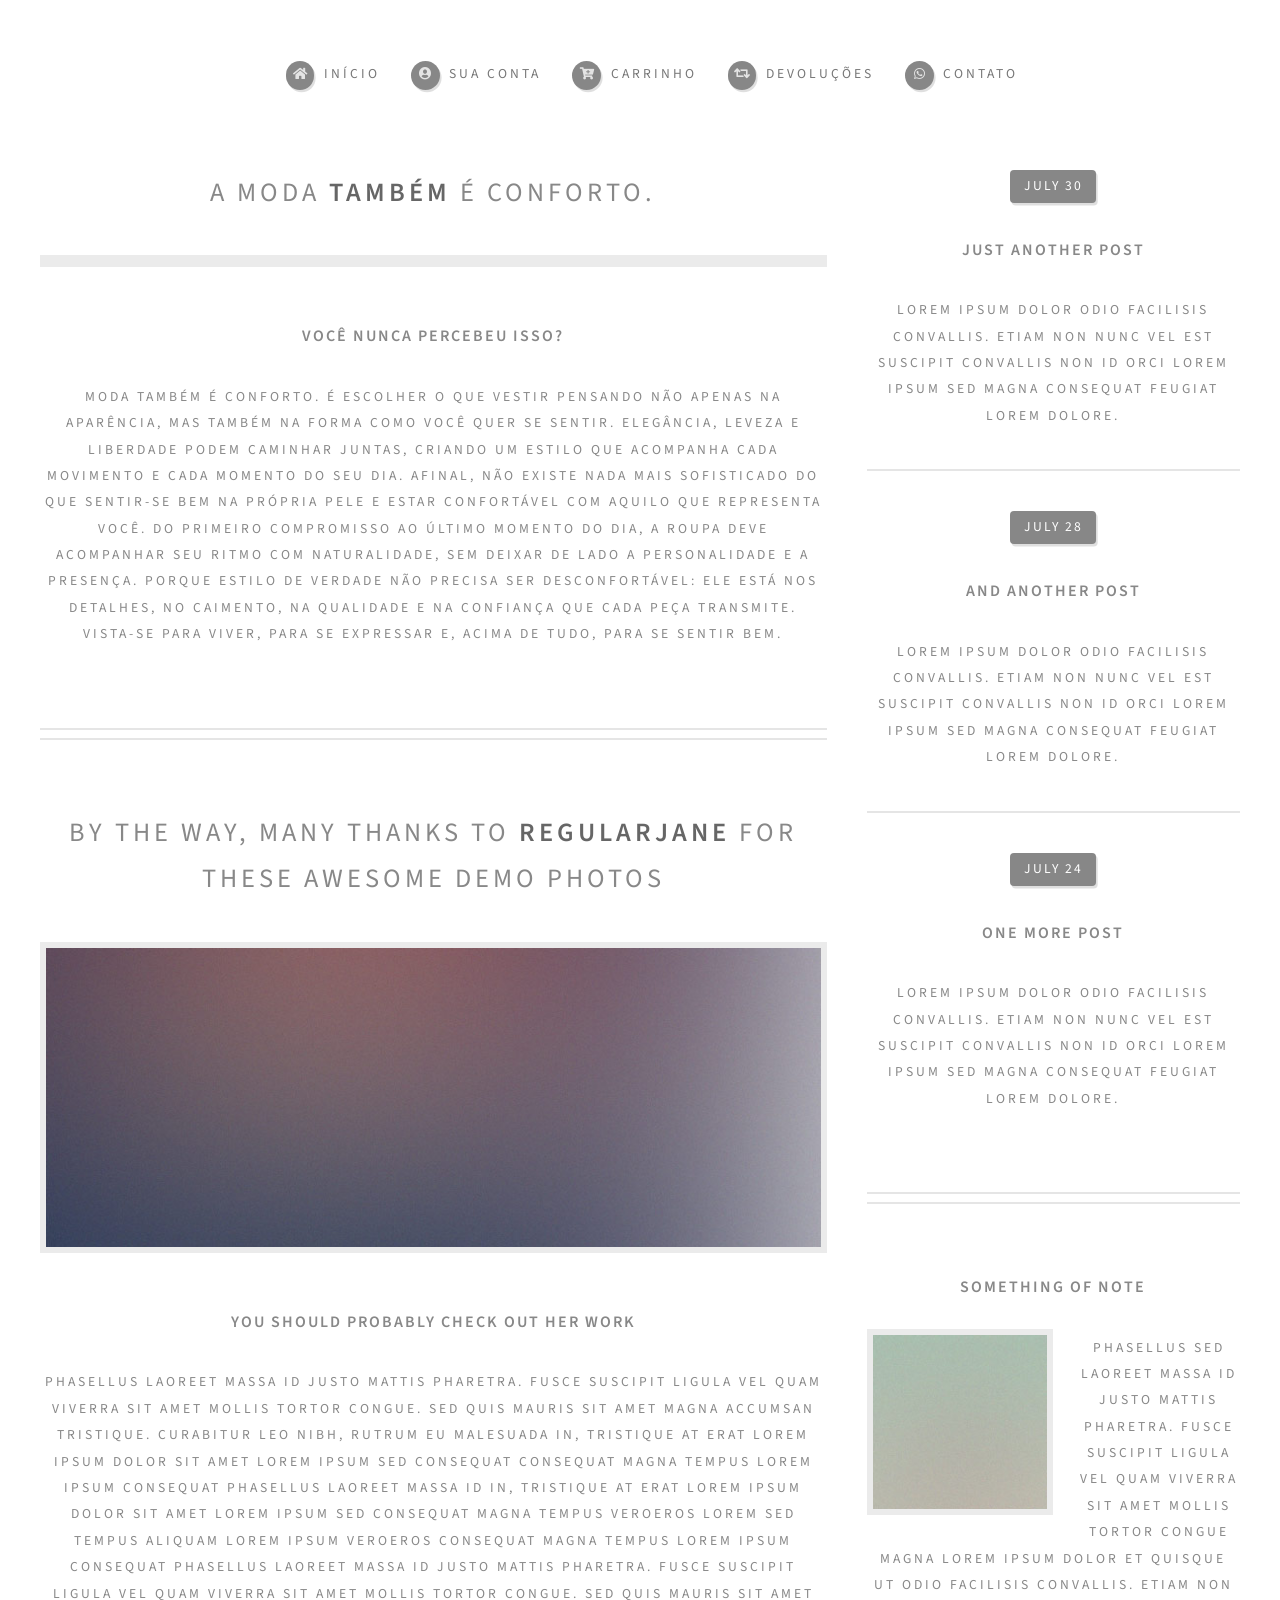
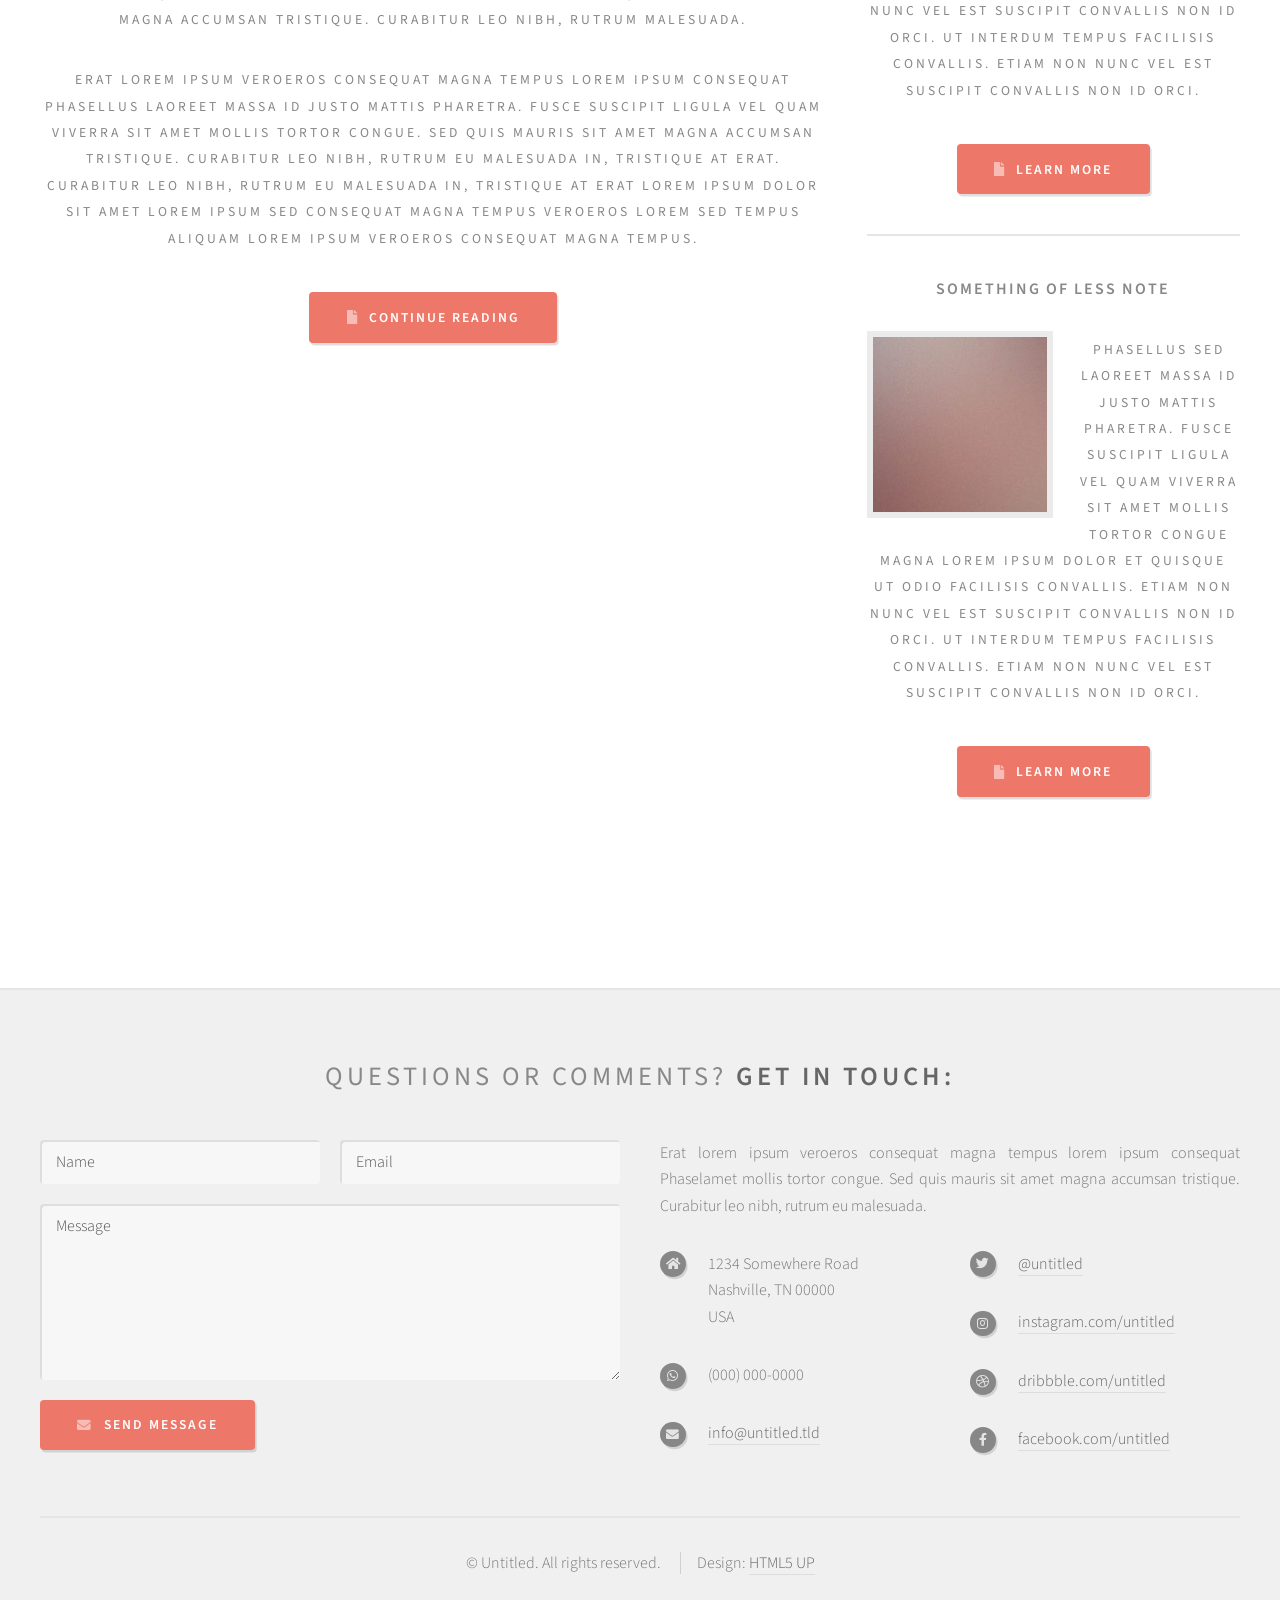
==== lorota.html @ 8891653d "subindo o código (2.0)" ====
<!DOCTYPE HTML>

<html>

<head>
	<title>CURIOSIDADES</title>
	<meta charset="utf-8" />
	<meta name="viewport" content="width=device-width, initial-scale=1, user-scalable=no" />
	<link rel="stylesheet" href="assets/css/main.css" />
</head>

<body class="homepage is-preload">
	<div id="page-wrapper">

		<!-- Header -->
		<section id="header">
		


<br>
<br>
<br>
<br>

<!-- Main -->
		<section id="main">
			<div class="container">
				<div class="row">

					<!-- Content -->
					<div id="content" class="col-8 col-12-medium">

						<!-- Post -->
						<article class="box post">
							<header>
								<h2><a href="#"> A moda <strong>também</strong> é conforto.<br />
							</header>
							<a href="#" class="image featured"><img src="https://blog.lojasrenner.com.br/wp-content/uploads/2026/03/atemporal-masculino-home-editoria.jpg" alt="" /></a>
							<h3>Você nunca percebeu isso?</h3>
							<p>Moda também é conforto. É escolher o que vestir pensando não apenas na aparência, 
								mas também na forma como você quer se sentir. Elegância, leveza e liberdade podem caminhar juntas, 
								criando um estilo que acompanha cada movimento e cada momento do seu dia. Afinal, não existe nada 
								mais sofisticado do que sentir-se bem na própria pele e estar confortável com aquilo que representa 
								você. Do primeiro compromisso ao último momento do dia, a roupa deve acompanhar seu ritmo com 
								naturalidade, sem deixar de lado a personalidade e a presença. Porque estilo de verdade não precisa ser 
								desconfortável: ele está nos detalhes, no caimento, na qualidade e na confiança que cada peça transmite.
								Vista-se para viver, para se expressar e, acima de tudo, para se sentir bem.</p>
							<ul class="actions">
							</ul>
						</article>

						<!-- Post -->
						<article class="box post">
							<header>
								<h2><a href="#">By the way, many thanks to <strong>regularjane</strong>
										for these awesome demo photos</a></h2>
							</header>
							<a href="#" class="image featured"><img src="images/pic05.jpg" alt="" /></a>
							<h3>You should probably check out her work</h3>
							<p>Phasellus laoreet massa id justo mattis pharetra. Fusce suscipit
								ligula vel quam viverra sit amet mollis tortor congue. Sed quis mauris
								sit amet magna accumsan tristique. Curabitur leo nibh, rutrum eu malesuada
								in, tristique at erat lorem ipsum dolor sit amet lorem ipsum sed consequat
								consequat magna tempus lorem ipsum consequat Phasellus laoreet massa id
								in, tristique at erat lorem ipsum dolor sit amet lorem ipsum sed consequat
								magna tempus veroeros lorem sed tempus aliquam lorem ipsum veroeros
								consequat magna tempus lorem ipsum consequat Phasellus laoreet massa id
								justo mattis pharetra. Fusce suscipit ligula vel quam viverra sit amet
								mollis tortor congue. Sed quis mauris sit amet magna accumsan tristique.
								Curabitur leo nibh, rutrum malesuada.</p>
							<p>Erat lorem ipsum veroeros consequat magna tempus lorem ipsum consequat
								Phasellus laoreet massa id justo mattis pharetra. Fusce suscipit ligula
								vel quam viverra sit amet mollis tortor congue. Sed quis mauris sit amet
								magna accumsan tristique. Curabitur leo nibh, rutrum eu malesuada in,
								tristique at erat. Curabitur leo nibh, rutrum eu malesuada in, tristique
								at erat lorem ipsum dolor sit amet lorem ipsum sed consequat magna
								tempus veroeros lorem sed tempus aliquam lorem ipsum veroeros consequat
								magna tempus.</p>
							<ul class="actions">
								<li><a href="#" class="button icon solid fa-file">Continue Reading</a></li>
							</ul>
						</article>

					</div>

					<!-- Sidebar -->
					<div id="sidebar" class="col-4 col-12-medium">

						<!-- Excerpts -->
						<section>
							<ul class="divided">
								<li>

									<!-- Excerpt -->
									<article class="box excerpt">
										<header>
											<span class="date">July 30</span>
											<h3><a href="#">Just another post</a></h3>
										</header>
										<p>Lorem ipsum dolor odio facilisis convallis. Etiam non nunc vel est
											suscipit convallis non id orci lorem ipsum sed magna consequat feugiat lorem
											dolore.</p>
									</article>

								</li>
								<li>

									<!-- Excerpt -->
									<article class="box excerpt">
										<header>
											<span class="date">July 28</span>
											<h3><a href="#">And another post</a></h3>
										</header>
										<p>Lorem ipsum dolor odio facilisis convallis. Etiam non nunc vel est
											suscipit convallis non id orci lorem ipsum sed magna consequat feugiat lorem
											dolore.</p>
									</article>

								</li>
								<li>

									<!-- Excerpt -->
									<article class="box excerpt">
										<header>
											<span class="date">July 24</span>
											<h3><a href="#">One more post</a></h3>
										</header>
										<p>Lorem ipsum dolor odio facilisis convallis. Etiam non nunc vel est
											suscipit convallis non id orci lorem ipsum sed magna consequat feugiat lorem
											dolore.</p>
									</article>

								</li>
							</ul>
						</section>

						<!-- Highlights -->
						<section>
							<ul class="divided">
								<li>

									<!-- Highlight -->
									<article class="box highlight">
										<header>
											<h3><a href="#">Something of note</a></h3>
										</header>
										<a href="#" class="image left"><img src="images/pic06.jpg" alt="" /></a>
										<p>Phasellus sed laoreet massa id justo mattis pharetra. Fusce suscipit ligula
											vel quam
											viverra sit amet mollis tortor congue magna lorem ipsum dolor et quisque ut
											odio facilisis
											convallis. Etiam non nunc vel est suscipit convallis non id orci. Ut
											interdum tempus
											facilisis convallis. Etiam non nunc vel est suscipit convallis non id orci.
										</p>
										<ul class="actions">
											<li><a href="#" class="button icon solid fa-file">Learn More</a></li>
										</ul>
									</article>

								</li>
								<li>

									<!-- Highlight -->
									<article class="box highlight">
										<header>
											<h3><a href="#">Something of less note</a></h3>
										</header>
										<a href="#" class="image left"><img src="images/pic07.jpg" alt="" /></a>
										<p>Phasellus sed laoreet massa id justo mattis pharetra. Fusce suscipit ligula
											vel quam
											viverra sit amet mollis tortor congue magna lorem ipsum dolor et quisque ut
											odio facilisis
											convallis. Etiam non nunc vel est suscipit convallis non id orci. Ut
											interdum tempus
											facilisis convallis. Etiam non nunc vel est suscipit convallis non id orci.
										</p>
										<ul class="actions">
											<li><a href="#" class="button icon solid fa-file">Learn More</a></li>
										</ul>
									</article>

								</li>
							</ul>
						</section>

					</div>

				</div>
			</div>
		</section>

<br>
<br>
<br>
				<!-- Nav -->
				<nav id="nav">
					<ul>
						<li><a href="index.html" class="icon solid fa-home"><span>Início</span></a></li>
						<li>
							<a href="#" class="icon solid fa-user-circle"><span>Sua conta</span></a>
							<ul>
								<li><a href="#">Cadastrar</a></li>
								<li>
									<a href="#">Login</a>
									<ul>
										<li><a
												href="https://accounts.google.com/v3/signin/identifier?dsh=S772847422%3A1790854614350901&flowEntry=ServiceLogin&flowName=GlifWebSignIn&hl=pt-BR#">Com
												o google</a></li>
										<li><a href="https://www.facebook.com/?locale=pt_BR#">Com o facebook</a></li>
										<li><a href="https://www.icloud.com/pt-br#">Com o ICloud</a></li>
									</ul>
								</li>
							</ul>
						</li>
						<li><a class="icon solid fa-cart-plus"><span>Carrinho</span></a></li>
						<li><a class="icon solid fa-retweet"><span>Devoluções</span></a></li>
						<li><a class="icon brands fa-whatsapp"><span>Contato</span></a></li>
					</ul>
				</nav>

			</div>



		</section>	



<!-- Footer -->
		<section id="footer">
			<div class="container">
				<header>
					<h2>Questions or comments? <strong>Get in touch:</strong></h2>
				</header>
				<div class="row">
					<div class="col-6 col-12-medium">
						<section>
							<form method="post" action="#">
								<div class="row gtr-50">
									<div class="col-6 col-12-small">
										<input name="name" placeholder="Name" type="text" />
									</div>
									<div class="col-6 col-12-small">
										<input name="email" placeholder="Email" type="text" />
									</div>
									<div class="col-12">
										<textarea name="message" placeholder="Message"></textarea>
									</div>
									<div class="col-12">
										<a href="#" class="form-button-submit button icon solid fa-envelope">Send
											Message</a>
									</div>
								</div>
							</form>
						</section>
					</div>
					<div class="col-6 col-12-medium">
						<section>
							<p>Erat lorem ipsum veroeros consequat magna tempus lorem ipsum consequat Phaselamet
								mollis tortor congue. Sed quis mauris sit amet magna accumsan tristique. Curabitur
								leo nibh, rutrum eu malesuada.</p>
							<div class="row">
								<div class="col-6 col-12-small">
									<ul class="icons">
										<li class="icon solid fa-home">
											1234 Somewhere Road<br />
											Nashville, TN 00000<br />
											USA
										</li>
										<li class="icon brands fa-whatsapp">
											(000) 000-0000
										</li>
										<li class="icon solid fa-envelope">
											<a href="#">info@untitled.tld</a>
										</li>
									</ul>
								</div>
								<div class="col-6 col-12-small">
									<ul class="icons">
										<li class="icon brands fa-twitter">
											<a href="#">@untitled</a>
										</li>
										<li class="icon brands fa-instagram">
											<a href="#">instagram.com/untitled</a>
										</li>
										<li class="icon brands fa-dribbble">
											<a href="#">dribbble.com/untitled</a>
										</li>
										<li class="icon brands fa-facebook-f">
											<a href="#">facebook.com/untitled</a>
										</li>
									</ul>
								</div>
							</div>
						</section>
					</div>
				</div>
			</div>
			<div id="copyright" class="container">
				<ul class="links">
					<li>&copy; Untitled. All rights reserved.</li>
					<li>Design: <a href="http://html5up.net">HTML5 UP</a></li>
				</ul>
			</div>
		</section>

	</div>

	<!-- Scripts -->
	<script src="assets/js/jquery.min.js"></script>
	<script src="assets/js/jquery.dropotron.min.js"></script>
	<script src="assets/js/browser.min.js"></script>
	<script src="assets/js/breakpoints.min.js"></script>
	<script src="assets/js/util.js"></script>
	<script src="assets/js/main.js"></script>

</body>

</html>
---- assets/css/main.css ----
@import url("fontawesome-all.min.css");
@import url("https://fonts.googleapis.com/css?family=Source+Sans+Pro:300,400,600|Arvo:700");

/*
	Strongly Typed by HTML5 UP
	html5up.net | @ajlkn
	Free for personal and commercial use under the CCA 3.0 license (html5up.net/license)
*/

html, body, div, span, applet, object,
iframe, h1, h2, h3, h4, h5, h6, p, blockquote,
pre, a, abbr, acronym, address, big, cite,
code, del, dfn, em, img, ins, kbd, q, s, samp,
small, strike, strong, sub, sup, tt, var, b,
u, i, center, dl, dt, dd, ol, ul, li, fieldset,
form, label, legend, table, caption, tbody,
tfoot, thead, tr, th, td, article, aside,
canvas, details, embed, figure, figcaption,
footer, header, hgroup, menu, nav, output, ruby,
section, summary, time, mark, audio, video {
	margin: 0;
	padding: 0;
	border: 0;
	font-size: 100%;
	font: inherit;
	vertical-align: baseline;}

article, aside, details, figcaption, figure,
footer, header, hgroup, menu, nav, section {
	display: block;}

body {
	line-height: 1;
}

ol, ul {
	list-style: none;
}

blockquote, q {
	quotes: none;
}

	blockquote:before, blockquote:after, q:before, q:after {
		content: '';
		content: none;
	}

table {
	border-collapse: collapse;
	border-spacing: 0;
}

body {
	-webkit-text-size-adjust: none;
}

mark {
	background-color: transparent;
	color: inherit;
}

input::-moz-focus-inner {
	border: 0;
	padding: 0;
}

input, select, textarea {
	-moz-appearance: none;
	-webkit-appearance: none;
	-ms-appearance: none;
	appearance: none;
}

/* Basic */

	html {
		box-sizing: border-box;
	}

	*, *:before, *:after {
		box-sizing: inherit;
	}

	body {
		background: #f0f0f0;
	}

		body.is-preload *, body.is-preload *:before, body.is-preload *:after {
			-moz-animation: none !important;
			-webkit-animation: none !important;
			-ms-animation: none !important;
			animation: none !important;
			-moz-transition: none !important;
			-webkit-transition: none !important;
			-ms-transition: none !important;
			transition: none !important;
		}

	body, input, textarea, select {
		font-family: 'Source Sans Pro';
		font-weight: 300;
		color: #777;
		line-height: 1.65em;
		font-size: 15pt;
	}

	h1, h2, h3, h4, h5, h6 {
		font-weight: 600;
		text-transform: uppercase;
		color: #888;
	}

	h1 a, h2 a, h3 a, h4 a, h5 a, h6 a {
		color: inherit;
		text-decoration: none;
		border: 0;
	}

	h2 {
		font-size: 1.65em;
		font-weight: 400;
		letter-spacing: 4px;
		margin: 0 0 1.5em 0;
		line-height: 1.75em;
	}

	h3 {
		font-size: 1em;
		letter-spacing: 2px;
		margin: 0 0 1.25em 0;
	}

	a {
		-moz-transition: color 0.25s ease-in-out, border-bottom-color 0.25s ease-in-out;
		-webkit-transition: color 0.25s ease-in-out, border-bottom-color 0.25s ease-in-out;
		-ms-transition: color 0.25s ease-in-out, border-bottom-color 0.25s ease-in-out;
		transition: color 0.25s ease-in-out, border-bottom-color 0.25s ease-in-out;
		color: #666;
		text-decoration: none;
		border-bottom: solid 1px #ddd;
	}

		a strong {
			-moz-transition: color 0.25s ease-in-out, border-bottom-color 0.25s ease-in-out;
			-webkit-transition: color 0.25s ease-in-out, border-bottom-color 0.25s ease-in-out;
			-ms-transition: color 0.25s ease-in-out, border-bottom-color 0.25s ease-in-out;
			transition: color 0.25s ease-in-out, border-bottom-color 0.25s ease-in-out;
		}

		a:hover {
			color: #ed786a;
			border-bottom-color: rgba(255, 255, 255, 0);
		}

			a:hover strong {
				color: #ed786a;
			}

	strong, b {
		font-weight: 600;
		color: #666;
	}

	em, i {
		font-style: italic;
	}

	sub {
		position: relative;
		top: 0.5em;
		font-size: 0.8em;
	}

	sup {
		position: relative;
		top: -0.5em;
		font-size: 0.8em;
	}

	hr {
		border: 0;
		border-top: solid 1px #ddd;
	}

	blockquote {
		border-left: solid 0.5em #ddd;
		padding: 1em 0 1em 2em;
		font-style: italic;
	}

	p {
		text-align: justify;
		margin-bottom: 2em;
	}

	ul, ol, dl, table, blockquote {
		margin-bottom: 2em;
	}

	br.clear {
		clear: both;
	}

/* Container */

	.container {
		margin: 0 auto;
		max-width: 100%;
		width: 70em;
	}

		@media screen and (max-width: 1680px) {

			.container {
				width: 68em;
			}

		}

		@media screen and (max-width: 1280px) {

			.container {
				width: calc(100% - 80px);
			}

		}

		@media screen and (max-width: 980px) {

			.container {
				width: calc(100% - 100px);
			}

		}

		@media screen and (max-width: 736px) {

			.container {
				width: calc(100% - 40px);
			}

		}

/* Row */

	.row {
		display: flex;
		flex-wrap: wrap;
		box-sizing: border-box;
		align-items: stretch;
	}

		.row > * {
			box-sizing: border-box;
		}

		.row.gtr-uniform > * > :last-child {
			margin-bottom: 0;
		}

		.row.aln-left {
			justify-content: flex-start;
		}

		.row.aln-center {
			justify-content: center;
		}

		.row.aln-right {
			justify-content: flex-end;
		}

		.row.aln-top {
			align-items: flex-start;
		}

		.row.aln-middle {
			align-items: center;
		}

		.row.aln-bottom {
			align-items: flex-end;
		}

		.row > .imp {
			order: -1;
		}

		.row > .col-1 {
			width: 8.33333%;
		}

		.row > .off-1 {
			margin-left: 8.33333%;
		}

		.row > .col-2 {
			width: 16.66667%;
		}

		.row > .off-2 {
			margin-left: 16.66667%;
		}

		.row > .col-3 {
			width: 25%;
		}

		.row > .off-3 {
			margin-left: 25%;
		}

		.row > .col-4 {
			width: 33.33333%;
		}

		.row > .off-4 {
			margin-left: 33.33333%;
		}

		.row > .col-5 {
			width: 41.66667%;
		}

		.row > .off-5 {
			margin-left: 41.66667%;
		}

		.row > .col-6 {
			width: 50%;
		}

		.row > .off-6 {
			margin-left: 50%;
		}

		.row > .col-7 {
			width: 58.33333%;
		}

		.row > .off-7 {
			margin-left: 58.33333%;
		}

		.row > .col-8 {
			width: 66.66667%;
		}

		.row > .off-8 {
			margin-left: 66.66667%;
		}

		.row > .col-9 {
			width: 75%;
		}

		.row > .off-9 {
			margin-left: 75%;
		}

		.row > .col-10 {
			width: 83.33333%;
		}

		.row > .off-10 {
			margin-left: 83.33333%;
		}

		.row > .col-11 {
			width: 91.66667%;
		}

		.row > .off-11 {
			margin-left: 91.66667%;
		}

		.row > .col-12 {
			width: 100%;
		}

		.row > .off-12 {
			margin-left: 100%;
		}

		.row.gtr-0 {
			margin-top: 0px;
			margin-left: 0px;
		}

			.row.gtr-0 > * {
				padding: 0px 0 0 0px;
			}

			.row.gtr-0.gtr-uniform {
				margin-top: 0px;
			}

				.row.gtr-0.gtr-uniform > * {
					padding-top: 0px;
				}

		.row.gtr-25 {
			margin-top: -12.5px;
			margin-left: -12.5px;
		}

			.row.gtr-25 > * {
				padding: 12.5px 0 0 12.5px;
			}

			.row.gtr-25.gtr-uniform {
				margin-top: -12.5px;
			}

				.row.gtr-25.gtr-uniform > * {
					padding-top: 12.5px;
				}

		.row.gtr-50 {
			margin-top: -25px;
			margin-left: -25px;
		}

			.row.gtr-50 > * {
				padding: 25px 0 0 25px;
			}

			.row.gtr-50.gtr-uniform {
				margin-top: -25px;
			}

				.row.gtr-50.gtr-uniform > * {
					padding-top: 25px;
				}

		.row {
			margin-top: -50px;
			margin-left: -50px;
		}

			.row > * {
				padding: 50px 0 0 50px;
			}

			.row.gtr-uniform {
				margin-top: -50px;
			}

				.row.gtr-uniform > * {
					padding-top: 50px;
				}

		.row.gtr-150 {
			margin-top: -75px;
			margin-left: -75px;
		}

			.row.gtr-150 > * {
				padding: 75px 0 0 75px;
			}

			.row.gtr-150.gtr-uniform {
				margin-top: -75px;
			}

				.row.gtr-150.gtr-uniform > * {
					padding-top: 75px;
				}

		.row.gtr-200 {
			margin-top: -100px;
			margin-left: -100px;
		}

			.row.gtr-200 > * {
				padding: 100px 0 0 100px;
			}

			.row.gtr-200.gtr-uniform {
				margin-top: -100px;
			}

				.row.gtr-200.gtr-uniform > * {
					padding-top: 100px;
				}

		@media screen and (max-width: 1680px) {

			.row {
				display: flex;
				flex-wrap: wrap;
				box-sizing: border-box;
				align-items: stretch;
			}

				.row > * {
					box-sizing: border-box;
				}

				.row.gtr-uniform > * > :last-child {
					margin-bottom: 0;
				}

				.row.aln-left {
					justify-content: flex-start;
				}

				.row.aln-center {
					justify-content: center;
				}

				.row.aln-right {
					justify-content: flex-end;
				}

				.row.aln-top {
					align-items: flex-start;
				}

				.row.aln-middle {
					align-items: center;
				}

				.row.aln-bottom {
					align-items: flex-end;
				}

				.row > .imp-xlarge {
					order: -1;
				}

				.row > .col-1-xlarge {
					width: 8.33333%;
				}

				.row > .off-1-xlarge {
					margin-left: 8.33333%;
				}

				.row > .col-2-xlarge {
					width: 16.66667%;
				}

				.row > .off-2-xlarge {
					margin-left: 16.66667%;
				}

				.row > .col-3-xlarge {
					width: 25%;
				}

				.row > .off-3-xlarge {
					margin-left: 25%;
				}

				.row > .col-4-xlarge {
					width: 33.33333%;
				}

				.row > .off-4-xlarge {
					margin-left: 33.33333%;
				}

				.row > .col-5-xlarge {
					width: 41.66667%;
				}

				.row > .off-5-xlarge {
					margin-left: 41.66667%;
				}

				.row > .col-6-xlarge {
					width: 50%;
				}

				.row > .off-6-xlarge {
					margin-left: 50%;
				}

				.row > .col-7-xlarge {
					width: 58.33333%;
				}

				.row > .off-7-xlarge {
					margin-left: 58.33333%;
				}

				.row > .col-8-xlarge {
					width: 66.66667%;
				}

				.row > .off-8-xlarge {
					margin-left: 66.66667%;
				}

				.row > .col-9-xlarge {
					width: 75%;
				}

				.row > .off-9-xlarge {
					margin-left: 75%;
				}

				.row > .col-10-xlarge {
					width: 83.33333%;
				}

				.row > .off-10-xlarge {
					margin-left: 83.33333%;
				}

				.row > .col-11-xlarge {
					width: 91.66667%;
				}

				.row > .off-11-xlarge {
					margin-left: 91.66667%;
				}

				.row > .col-12-xlarge {
					width: 100%;
				}

				.row > .off-12-xlarge {
					margin-left: 100%;
				}

				.row.gtr-0 {
					margin-top: 0px;
					margin-left: 0px;
				}

					.row.gtr-0 > * {
						padding: 0px 0 0 0px;
					}

					.row.gtr-0.gtr-uniform {
						margin-top: 0px;
					}

						.row.gtr-0.gtr-uniform > * {
							padding-top: 0px;
						}

				.row.gtr-25 {
					margin-top: -12.5px;
					margin-left: -12.5px;
				}

					.row.gtr-25 > * {
						padding: 12.5px 0 0 12.5px;
					}

					.row.gtr-25.gtr-uniform {
						margin-top: -12.5px;
					}

						.row.gtr-25.gtr-uniform > * {
							padding-top: 12.5px;
						}

				.row.gtr-50 {
					margin-top: -25px;
					margin-left: -25px;
				}

					.row.gtr-50 > * {
						padding: 25px 0 0 25px;
					}

					.row.gtr-50.gtr-uniform {
						margin-top: -25px;
					}

						.row.gtr-50.gtr-uniform > * {
							padding-top: 25px;
						}

				.row {
					margin-top: -50px;
					margin-left: -50px;
				}

					.row > * {
						padding: 50px 0 0 50px;
					}

					.row.gtr-uniform {
						margin-top: -50px;
					}

						.row.gtr-uniform > * {
							padding-top: 50px;
						}

				.row.gtr-150 {
					margin-top: -75px;
					margin-left: -75px;
				}

					.row.gtr-150 > * {
						padding: 75px 0 0 75px;
					}

					.row.gtr-150.gtr-uniform {
						margin-top: -75px;
					}

						.row.gtr-150.gtr-uniform > * {
							padding-top: 75px;
						}

				.row.gtr-200 {
					margin-top: -100px;
					margin-left: -100px;
				}

					.row.gtr-200 > * {
						padding: 100px 0 0 100px;
					}

					.row.gtr-200.gtr-uniform {
						margin-top: -100px;
					}

						.row.gtr-200.gtr-uniform > * {
							padding-top: 100px;
						}

		}

		@media screen and (max-width: 1280px) {

			.row {
				display: flex;
				flex-wrap: wrap;
				box-sizing: border-box;
				align-items: stretch;
			}

				.row > * {
					box-sizing: border-box;
				}

				.row.gtr-uniform > * > :last-child {
					margin-bottom: 0;
				}

				.row.aln-left {
					justify-content: flex-start;
				}

				.row.aln-center {
					justify-content: center;
				}

				.row.aln-right {
					justify-content: flex-end;
				}

				.row.aln-top {
					align-items: flex-start;
				}

				.row.aln-middle {
					align-items: center;
				}

				.row.aln-bottom {
					align-items: flex-end;
				}

				.row > .imp-large {
					order: -1;
				}

				.row > .col-1-large {
					width: 8.33333%;
				}

				.row > .off-1-large {
					margin-left: 8.33333%;
				}

				.row > .col-2-large {
					width: 16.66667%;
				}

				.row > .off-2-large {
					margin-left: 16.66667%;
				}

				.row > .col-3-large {
					width: 25%;
				}

				.row > .off-3-large {
					margin-left: 25%;
				}

				.row > .col-4-large {
					width: 33.33333%;
				}

				.row > .off-4-large {
					margin-left: 33.33333%;
				}

				.row > .col-5-large {
					width: 41.66667%;
				}

				.row > .off-5-large {
					margin-left: 41.66667%;
				}

				.row > .col-6-large {
					width: 50%;
				}

				.row > .off-6-large {
					margin-left: 50%;
				}

				.row > .col-7-large {
					width: 58.33333%;
				}

				.row > .off-7-large {
					margin-left: 58.33333%;
				}

				.row > .col-8-large {
					width: 66.66667%;
				}

				.row > .off-8-large {
					margin-left: 66.66667%;
				}

				.row > .col-9-large {
					width: 75%;
				}

				.row > .off-9-large {
					margin-left: 75%;
				}

				.row > .col-10-large {
					width: 83.33333%;
				}

				.row > .off-10-large {
					margin-left: 83.33333%;
				}

				.row > .col-11-large {
					width: 91.66667%;
				}

				.row > .off-11-large {
					margin-left: 91.66667%;
				}

				.row > .col-12-large {
					width: 100%;
				}

				.row > .off-12-large {
					margin-left: 100%;
				}

				.row.gtr-0 {
					margin-top: 0px;
					margin-left: 0px;
				}

					.row.gtr-0 > * {
						padding: 0px 0 0 0px;
					}

					.row.gtr-0.gtr-uniform {
						margin-top: 0px;
					}

						.row.gtr-0.gtr-uniform > * {
							padding-top: 0px;
						}

				.row.gtr-25 {
					margin-top: -10px;
					margin-left: -10px;
				}

					.row.gtr-25 > * {
						padding: 10px 0 0 10px;
					}

					.row.gtr-25.gtr-uniform {
						margin-top: -10px;
					}

						.row.gtr-25.gtr-uniform > * {
							padding-top: 10px;
						}

				.row.gtr-50 {
					margin-top: -20px;
					margin-left: -20px;
				}

					.row.gtr-50 > * {
						padding: 20px 0 0 20px;
					}

					.row.gtr-50.gtr-uniform {
						margin-top: -20px;
					}

						.row.gtr-50.gtr-uniform > * {
							padding-top: 20px;
						}

				.row {
					margin-top: -40px;
					margin-left: -40px;
				}

					.row > * {
						padding: 40px 0 0 40px;
					}

					.row.gtr-uniform {
						margin-top: -40px;
					}

						.row.gtr-uniform > * {
							padding-top: 40px;
						}

				.row.gtr-150 {
					margin-top: -60px;
					margin-left: -60px;
				}

					.row.gtr-150 > * {
						padding: 60px 0 0 60px;
					}

					.row.gtr-150.gtr-uniform {
						margin-top: -60px;
					}

						.row.gtr-150.gtr-uniform > * {
							padding-top: 60px;
						}

				.row.gtr-200 {
					margin-top: -80px;
					margin-left: -80px;
				}

					.row.gtr-200 > * {
						padding: 80px 0 0 80px;
					}

					.row.gtr-200.gtr-uniform {
						margin-top: -80px;
					}

						.row.gtr-200.gtr-uniform > * {
							padding-top: 80px;
						}

		}

		@media screen and (max-width: 980px) {

			.row {
				display: flex;
				flex-wrap: wrap;
				box-sizing: border-box;
				align-items: stretch;
			}

				.row > * {
					box-sizing: border-box;
				}

				.row.gtr-uniform > * > :last-child {
					margin-bottom: 0;
				}

				.row.aln-left {
					justify-content: flex-start;
				}

				.row.aln-center {
					justify-content: center;
				}

				.row.aln-right {
					justify-content: flex-end;
				}

				.row.aln-top {
					align-items: flex-start;
				}

				.row.aln-middle {
					align-items: center;
				}

				.row.aln-bottom {
					align-items: flex-end;
				}

				.row > .imp-medium {
					order: -1;
				}

				.row > .col-1-medium {
					width: 8.33333%;
				}

				.row > .off-1-medium {
					margin-left: 8.33333%;
				}

				.row > .col-2-medium {
					width: 16.66667%;
				}

				.row > .off-2-medium {
					margin-left: 16.66667%;
				}

				.row > .col-3-medium {
					width: 25%;
				}

				.row > .off-3-medium {
					margin-left: 25%;
				}

				.row > .col-4-medium {
					width: 33.33333%;
				}

				.row > .off-4-medium {
					margin-left: 33.33333%;
				}

				.row > .col-5-medium {
					width: 41.66667%;
				}

				.row > .off-5-medium {
					margin-left: 41.66667%;
				}

				.row > .col-6-medium {
					width: 50%;
				}

				.row > .off-6-medium {
					margin-left: 50%;
				}

				.row > .col-7-medium {
					width: 58.33333%;
				}

				.row > .off-7-medium {
					margin-left: 58.33333%;
				}

				.row > .col-8-medium {
					width: 66.66667%;
				}

				.row > .off-8-medium {
					margin-left: 66.66667%;
				}

				.row > .col-9-medium {
					width: 75%;
				}

				.row > .off-9-medium {
					margin-left: 75%;
				}

				.row > .col-10-medium {
					width: 83.33333%;
				}

				.row > .off-10-medium {
					margin-left: 83.33333%;
				}

				.row > .col-11-medium {
					width: 91.66667%;
				}

				.row > .off-11-medium {
					margin-left: 91.66667%;
				}

				.row > .col-12-medium {
					width: 100%;
				}

				.row > .off-12-medium {
					margin-left: 100%;
				}

				.row.gtr-0 {
					margin-top: 0px;
					margin-left: 0px;
				}

					.row.gtr-0 > * {
						padding: 0px 0 0 0px;
					}

					.row.gtr-0.gtr-uniform {
						margin-top: 0px;
					}

						.row.gtr-0.gtr-uniform > * {
							padding-top: 0px;
						}

				.row.gtr-25 {
					margin-top: -12.5px;
					margin-left: -12.5px;
				}

					.row.gtr-25 > * {
						padding: 12.5px 0 0 12.5px;
					}

					.row.gtr-25.gtr-uniform {
						margin-top: -12.5px;
					}

						.row.gtr-25.gtr-uniform > * {
							padding-top: 12.5px;
						}

				.row.gtr-50 {
					margin-top: -25px;
					margin-left: -25px;
				}

					.row.gtr-50 > * {
						padding: 25px 0 0 25px;
					}

					.row.gtr-50.gtr-uniform {
						margin-top: -25px;
					}

						.row.gtr-50.gtr-uniform > * {
							padding-top: 25px;
						}

				.row {
					margin-top: -50px;
					margin-left: -50px;
				}

					.row > * {
						padding: 50px 0 0 50px;
					}

					.row.gtr-uniform {
						margin-top: -50px;
					}

						.row.gtr-uniform > * {
							padding-top: 50px;
						}

				.row.gtr-150 {
					margin-top: -75px;
					margin-left: -75px;
				}

					.row.gtr-150 > * {
						padding: 75px 0 0 75px;
					}

					.row.gtr-150.gtr-uniform {
						margin-top: -75px;
					}

						.row.gtr-150.gtr-uniform > * {
							padding-top: 75px;
						}

				.row.gtr-200 {
					margin-top: -100px;
					margin-left: -100px;
				}

					.row.gtr-200 > * {
						padding: 100px 0 0 100px;
					}

					.row.gtr-200.gtr-uniform {
						margin-top: -100px;
					}

						.row.gtr-200.gtr-uniform > * {
							padding-top: 100px;
						}

		}

		@media screen and (max-width: 736px) {

			.row {
				display: flex;
				flex-wrap: wrap;
				box-sizing: border-box;
				align-items: stretch;
			}

				.row > * {
					box-sizing: border-box;
				}

				.row.gtr-uniform > * > :last-child {
					margin-bottom: 0;
				}

				.row.aln-left {
					justify-content: flex-start;
				}

				.row.aln-center {
					justify-content: center;
				}

				.row.aln-right {
					justify-content: flex-end;
				}

				.row.aln-top {
					align-items: flex-start;
				}

				.row.aln-middle {
					align-items: center;
				}

				.row.aln-bottom {
					align-items: flex-end;
				}

				.row > .imp-small {
					order: -1;
				}

				.row > .col-1-small {
					width: 8.33333%;
				}

				.row > .off-1-small {
					margin-left: 8.33333%;
				}

				.row > .col-2-small {
					width: 16.66667%;
				}

				.row > .off-2-small {
					margin-left: 16.66667%;
				}

				.row > .col-3-small {
					width: 25%;
				}

				.row > .off-3-small {
					margin-left: 25%;
				}

				.row > .col-4-small {
					width: 33.33333%;
				}

				.row > .off-4-small {
					margin-left: 33.33333%;
				}

				.row > .col-5-small {
					width: 41.66667%;
				}

				.row > .off-5-small {
					margin-left: 41.66667%;
				}

				.row > .col-6-small {
					width: 50%;
				}

				.row > .off-6-small {
					margin-left: 50%;
				}

				.row > .col-7-small {
					width: 58.33333%;
				}

				.row > .off-7-small {
					margin-left: 58.33333%;
				}

				.row > .col-8-small {
					width: 66.66667%;
				}

				.row > .off-8-small {
					margin-left: 66.66667%;
				}

				.row > .col-9-small {
					width: 75%;
				}

				.row > .off-9-small {
					margin-left: 75%;
				}

				.row > .col-10-small {
					width: 83.33333%;
				}

				.row > .off-10-small {
					margin-left: 83.33333%;
				}

				.row > .col-11-small {
					width: 91.66667%;
				}

				.row > .off-11-small {
					margin-left: 91.66667%;
				}

				.row > .col-12-small {
					width: 100%;
				}

				.row > .off-12-small {
					margin-left: 100%;
				}

				.row.gtr-0 {
					margin-top: 0px;
					margin-left: 0px;
				}

					.row.gtr-0 > * {
						padding: 0px 0 0 0px;
					}

					.row.gtr-0.gtr-uniform {
						margin-top: 0px;
					}

						.row.gtr-0.gtr-uniform > * {
							padding-top: 0px;
						}

				.row.gtr-25 {
					margin-top: -7.5px;
					margin-left: -7.5px;
				}

					.row.gtr-25 > * {
						padding: 7.5px 0 0 7.5px;
					}

					.row.gtr-25.gtr-uniform {
						margin-top: -7.5px;
					}

						.row.gtr-25.gtr-uniform > * {
							padding-top: 7.5px;
						}

				.row.gtr-50 {
					margin-top: -15px;
					margin-left: -15px;
				}

					.row.gtr-50 > * {
						padding: 15px 0 0 15px;
					}

					.row.gtr-50.gtr-uniform {
						margin-top: -15px;
					}

						.row.gtr-50.gtr-uniform > * {
							padding-top: 15px;
						}

				.row {
					margin-top: -30px;
					margin-left: -30px;
				}

					.row > * {
						padding: 30px 0 0 30px;
					}

					.row.gtr-uniform {
						margin-top: -30px;
					}

						.row.gtr-uniform > * {
							padding-top: 30px;
						}

				.row.gtr-150 {
					margin-top: -45px;
					margin-left: -45px;
				}

					.row.gtr-150 > * {
						padding: 45px 0 0 45px;
					}

					.row.gtr-150.gtr-uniform {
						margin-top: -45px;
					}

						.row.gtr-150.gtr-uniform > * {
							padding-top: 45px;
						}

				.row.gtr-200 {
					margin-top: -60px;
					margin-left: -60px;
				}

					.row.gtr-200 > * {
						padding: 60px 0 0 60px;
					}

					.row.gtr-200.gtr-uniform {
						margin-top: -60px;
					}

						.row.gtr-200.gtr-uniform > * {
							padding-top: 60px;
						}

		}

/* Sections/Article */

	section, article {
		margin-bottom: 3em;
	}

	section > :last-child,
	article > :last-child,
	section:last-child,
	article:last-child {
		margin-bottom: 0;
	}

/* Image */

	.image {
		-moz-transition: opacity 0.25s ease-in-out;
		-webkit-transition: opacity 0.25s ease-in-out;
		-ms-transition: opacity 0.25s ease-in-out;
		transition: opacity 0.25s ease-in-out;
		display: inline-block;
		border: solid 6px #ebebeb !important;
	}

		.image:hover {
			opacity: 0.9;
		}

		.image img {
			display: block;
			width: 100%;
		}

		.image.fit {
			display: block;
			width: 100%;
		}

		.image.featured {
			display: block;
			width: 100%;
			margin: 0 0 3.5em 0;
		}

		.image.left {
			float: left;
			margin: 0 1.5em 1.5em 0;
			position: relative;
			top: 0.5em;
		}

		.image.centered {
			display: block;
			margin: 0 0 2em 0;
		}

			.image.centered img {
				margin: 0 auto;
				width: auto;
			}

/* List */

	ul {
		list-style: disc;
		padding-left: 1em;
	}

		ul li {
			padding-left: 0.5em;
			margin: 0.75em 0 0.75em 0;
		}

			ul li:first-child {
				margin-top: 0;
			}

	ol {
		list-style: decimal;
		padding-left: 1em;
	}

		ol li {
			padding-left: 0.5em;
			margin: 0.75em 0 0.75em 0;
		}

			ol li:first-child {
				margin-top: 0;
			}

/* Links */

	ul.links {
		list-style: none;
		padding-left: 0;
	}

		ul.links li {
			display: inline;
			border-left: solid 1px #d0d0d0;
			padding-left: 1em;
			margin: 0 0 0 1em;
		}

			ul.links li:first-child {
				margin-left: 0;
				padding-left: 0;
				border-left: 0;
			}

/* Actions */

	ul.actions {
		margin-top: 2.5em;
		clear: both;
		list-style: none;
		padding-left: 0;
	}

		ul.actions li {
			padding-left: 0;
			display: inline-block;
			margin: 0 0 0 1em;
		}

			ul.actions li:first-child {
				margin-left: 0;
			}

/* Divided */

	ul.divided {
		list-style: none;
		padding-left: 0;
	}

		ul.divided li {
			border-top: solid 2px #e5e5e5;
			padding-left: 0;
			margin: 2.5em 0 0 0;
			padding: 2.5em 0 0 0;
		}

			ul.divided li:first-child {
				border-top: 0;
				margin-top: 0;
				padding-top: 0;
			}

/* Icons */

	ul.icons {
		list-style: none;
		padding-left: 0;
	}

		ul.icons > li {
			position: relative;
			padding: 2em 0 0 3em;
			margin: 0;
		}

			ul.icons > li:before {
				position: absolute;
				left: 0;
				top: 2.6em;
				display: block;
				font-size: 0.8em;
				background: #878787;
				color: #e4e4e4;
				width: 2em;
				height: 2em;
				border-radius: 2em;
				line-height: 2em;
				text-align: center;
				box-shadow: 0.125em 0.175em 0 0 rgba(0, 0, 0, 0.125);
			}

			ul.icons > li:first-child {
				padding-top: 0;
			}

				ul.icons > li:first-child:before {
					top: 0;
				}

/* Form */

	form label {
		font-weight: 600;
		text-transform: uppercase;
		color: #888;
		display: block;
		margin: 0 0 1em 0;
	}

	form input[type="text"],
	form input[type="email"],
	form input[type="password"],
	form select,
	form textarea {
		-moz-transition: background-color 0.25s ease-in-out;
		-webkit-transition: background-color 0.25s ease-in-out;
		-ms-transition: background-color 0.25s ease-in-out;
		transition: background-color 0.25s ease-in-out;
		-webkit-appearance: none;
		display: block;
		border: 0;
		background: #e8e8e8;
		width: 100%;
		box-shadow: inset 2px 2px 0px 0px rgba(0, 0, 0, 0.1);
		border-radius: 4px;
		line-height: 1.25em;
		padding: 0.75em 1em 0.75em 1em;
	}

		form input[type="text"]:focus,
		form input[type="email"]:focus,
		form input[type="password"]:focus,
		form select:focus,
		form textarea:focus {
			background: #f0f0f0;
		}

	form textarea {
		min-height: 11em;
	}

	form ::-webkit-input-placeholder {
		color: #555 !important;
		line-height: 1.35em;
	}

	form :-moz-placeholder {
		color: #555 !important;
	}

	form ::-moz-placeholder {
		color: #555 !important;
	}

	form :-ms-input-placeholder {
		color: #555 !important;
	}

	form ::-moz-focus-inner {
		border: 0;
	}

/* Table */

	table {
		width: 100%;
	}

		table tbody tr {
			border-top: solid 1px #E5E5E5;
		}

			table tbody tr:first-child {
				border-top: 0;
			}

		table td {
			padding: 0.75em 1em 0.75em 1em;
		}

		table th {
			text-align: left;
			font-weight: bold;
			padding: 0.75em 1em 0.75em 1em;
		}

		table thead {
			background: #878787;
			color: #fff;
			font-weight: 400;
			text-transform: uppercase;
			border: 0;
			box-shadow: 0.125em 0.175em 0 0 rgba(0, 0, 0, 0.125);
			font-size: 0.85em;
			letter-spacing: 2px;
		}

		table tfoot {
			background: #F0F0F0;
			border-top: solid 2px #E5E5E5;
		}

/* Button */

	input[type="button"],
	input[type="submit"],
	input[type="reset"],
	button,
	.button {
		-moz-transition: all 0.25s ease-in-out;
		-webkit-transition: all 0.25s ease-in-out;
		-ms-transition: all 0.25s ease-in-out;
		transition: all 0.25s ease-in-out;
		-webkit-appearance: none;
		position: relative;
		display: inline-block;
		background: #ed786a;
		color: #fff !important;
		text-transform: uppercase;
		border-radius: 4px;
		border: 0;
		outline: 0;
		font-size: 1em;
		box-shadow: 0.125em 0.175em 0 0 rgba(0, 0, 0, 0.125);
		font-weight: 600;
		text-align: center;
		font-size: 0.85em;
		letter-spacing: 2px;
		padding: 0.85em 2.75em 0.85em 2.75em;
	}

		input[type="button"].icon:before,
		input[type="submit"].icon:before,
		input[type="reset"].icon:before,
		button.icon:before,
		.button.icon:before {
			position: relative;
			padding-right: 0.75em;
			opacity: 0.5;
			top: 0.05em;
		}

		input[type="button"]:hover,
		input[type="submit"]:hover,
		input[type="reset"]:hover,
		button:hover,
		.button:hover {
			background: #fd887a;
		}

		input[type="button"]:active,
		input[type="submit"]:active,
		input[type="reset"]:active,
		button:active,
		.button:active {
			background: #ed786a;
		}

		input[type="button"].alt,
		input[type="submit"].alt,
		input[type="reset"].alt,
		button.alt,
		.button.alt {
			background: #878787;
		}

			input[type="button"].alt:hover,
			input[type="submit"].alt:hover,
			input[type="reset"].alt:hover,
			button.alt:hover,
			.button.alt:hover {
				background: #979797;
			}

			input[type="button"].alt:active,
			input[type="submit"].alt:active,
			input[type="reset"].alt:active,
			button.alt:active,
			.button.alt:active {
				background: #878787;
			}

/* Box */

	.no-sidebar .box.post > header {
		text-align: center;
	}

	.box.excerpt .date {
		background: #878787;
		color: #fff;
		font-weight: 400;
		text-transform: uppercase;
		border-radius: 4px;
		border: 0;
		box-shadow: 0.125em 0.175em 0 0 rgba(0, 0, 0, 0.125);
		display: inline-block;
		font-size: 0.85em;
		letter-spacing: 2px;
		padding: 0.25em 1em 0.25em 1em;
		margin: 0 0 2.5em 0;
	}

/* Icons */

	.icon {
		text-decoration: none;
		position: relative;
		text-decoration: none;
	}

		.icon:before {
			-moz-osx-font-smoothing: grayscale;
			-webkit-font-smoothing: antialiased;
			display: inline-block;
			font-style: normal;
			font-variant: normal;
			text-rendering: auto;
			line-height: 1;
			text-transform: none !important;
			font-family: 'Font Awesome 5 Free';
			font-weight: 400;
		}

		.icon:before {
			line-height: inherit;
		}

		.icon > .label {
			display: none;
		}

		.icon.solid:before {
			font-weight: 900;
		}

		.icon.brands:before {
			font-family: 'Font Awesome 5 Brands';
		}

/* Page Wrapper */

	#page-wrapper > section {
		margin-bottom: 0;
	}

/* Header */

	#header {
		position: relative;
		position: relative;
		background: #fff;
		text-align: center;
	}

		#header > .container {
			padding: 14em 0 7em 0;
		}
        
		

		#header h1 {
			font-family: 'Arvo';
			font-weight: 700;
			color: #ed786a;
			text-shadow: 0.05em 0.075em 0 rgba(0, 0, 0, 0.1);
			font-size: 3em;
			letter-spacing: 13px;
		}

			#header h1 a {
				border: 0;
			}

		#header p {
			text-transform: uppercase;
			font-weight: 400;
			color: #888;
			margin: 2.5em 0 0 0;
			font-size: 0.85em;
			letter-spacing: 3px;
			text-align: center;
		}

/* Nav */

	#nav {
		position: absolute;
		top: 3em;
		left: 0;
		width: 100%;
		cursor: default;
	}

		#nav > ul > li {
			display: inline-block;
			padding-right: 2em;
		}

			#nav > ul > li:last-child {
				padding-right: 0;
			}

			#nav > ul > li > a {
				border: 0;
				text-decoration: none;
				text-transform: uppercase;
				font-weight: 400;
				color: #777;
				outline: 0;
				display: block;
			}

				#nav > ul > li > a:before {
					display: inline-block;
					background: #878787;
					color: #e4e4e4;
					width: 2.25em;
					font-size: 0.8em;
					height: 2.25em;
					border-radius: 2.25em;
					line-height: 2.1em;
					text-align: center;
					box-shadow: 0.125em 0.175em 0 0 rgba(0, 0, 0, 0.125);
					margin-right: 0.75em;
					-moz-transition: color 0.25s ease-in-out, background 0.25s ease-in-out;
					-webkit-transition: color 0.25s ease-in-out, background 0.25s ease-in-out;
					-o-transition: color 0.25s ease-in-out, background 0.25s ease-in-out;
					-ms-transition: color 0.25s ease-in-out, background 0.25s ease-in-out;
					transition: color 0.25s ease-in-out, background 0.25s ease-in-out;
				}

				#nav > ul > li > a > span {
					-moz-transition: color 0.25s ease-in-out;
					-webkit-transition: color 0.25s ease-in-out;
					-o-transition: color 0.25s ease-in-out;
					-ms-transition: color 0.25s ease-in-out;
					transition: color 0.25s ease-in-out;
					font-size: 0.85em;
					letter-spacing: 3px;
				}

			#nav > ul > li > ul {
				display: none;
			}

			#nav > ul > li.active > a:before,
			#nav > ul > li:hover > a:before {
				background: #ED786A;
				color: #fff;
			}

			#nav > ul > li.active > a > span,
			#nav > ul > li:hover > a > span {
				color: #ED786A;
			}

	.dropotron {
		text-align: left;
		border: solid 1px #e5e5e5;
		border-radius: 4px;
		background: #fff;
		background: rgba(255, 255, 255, 0.965);
		box-shadow: 0px 2px 2px 0px rgba(0, 0, 0, 0.1);
		padding: 0.75em 0 0.5em 0;
		min-width: 12em;
		margin-top: calc(-0.5em + 1px);
		margin-left: -2px;
		list-style: none;
	}

		.dropotron.level-0 {
			margin-top: 1.5em;
			margin-left: -1em;
		}

			.dropotron.level-0:after {
				content: '';
				display: block;
				position: absolute;
				left: 1.25em;
				top: calc(-0.75em + 1px);
				border-left: solid 0.75em rgba(255, 255, 255, 0);
				border-right: solid 0.75em rgba(255, 255, 255, 0);
				border-bottom: solid 0.75em #fff;
			}

			.dropotron.level-0:before {
				content: '';
				display: block;
				position: absolute;
				left: 1.25em;
				top: -0.75em;
				border-left: solid 0.75em rgba(255, 255, 255, 0);
				border-right: solid 0.75em rgba(255, 255, 255, 0);
				border-bottom: solid 0.75em #ccc;
			}

		.dropotron span, .dropotron a {
			display: block;
			padding: 0.3em 1em 0.3em 1em;
			border: 0;
			border-top: solid 1px #f0f0f0;
			outline: 0;
		}

		.dropotron li {
			padding-left: 0;
			margin: 0;
		}

			.dropotron li:first-child > span, .dropotron li:first-child > a {
				border-top: 0;
				padding-top: 0;
			}

			.dropotron li:hover > span, .dropotron li:hover > a {
				-moz-transition: color 0.25s ease-in-out, border-bottom-color 0.25s ease-in-out;
				-webkit-transition: color 0.25s ease-in-out, border-bottom-color 0.25s ease-in-out;
				-ms-transition: color 0.25s ease-in-out, border-bottom-color 0.25s ease-in-out;
				transition: color 0.25s ease-in-out, border-bottom-color 0.25s ease-in-out;
				color: #ed786a;
			}

/* Features */

	#features {
		position: relative;
		overflow: hidden;
		background: #fff;
		text-align: center;
		padding: 6em 0;
	}

		#features p {
			text-align: center;
		}

		#features ul.actions {
			margin-top: 1.25em;
		}

/* Banner */

	#banner {
		position: relative;
		overflow: hidden;
		background: #fff;
		color: #fff;
		text-align: center;
		border-top: solid 2px #e5e5e5;
		border-bottom: solid 2px #e5e5e5;
		box-shadow: inset 0px -8px 0px 0px #fff, inset 0px 8px 0px 0px #fff;
		position: relative;
		text-transform: uppercase;
		background: url("../../images/banner.jpg");
		background-size: cover;
		padding: 10em 0;
	}

		#banner p {
			font-weight: 400;
			font-size: 2em;
			line-height: 1.5em;
			letter-spacing: 4px;
			text-align: center;
			margin: 0;
		}

		#banner strong {
			color: inherit;
		}

		#banner > .container {
			position: relative;
		}

			#banner > .container:before, #banner > .container:after {
				content: '';
				display: block;
				position: absolute;
				top: 50%;
				width: 35px;
				height: 141px;
				margin-top: -70px;
				background: url("images/bracket.svg");
				opacity: 0.15;
			}

			#banner > .container:before {
				left: 0;
			}

			#banner > .container:after {
				-moz-transform: scaleX(-1);
				-webkit-transform: scaleX(-1);
				-ms-transform: scaleX(-1);
				transform: scaleX(-1);
				right: 0;
			}

/* Main */

	#main {
		position: relative;
		overflow: hidden;
		background: #fff;
		padding: 6em 0;
	}

/* Content */

	#content > section,
	#content > article {
		border-top: solid 2px #e5e5e5;
		box-shadow: inset 0px 8px 0px 0px #fff, inset 0px 10px 0px 0px #e5e5e5;
		margin: 5em 0 0 0;
		padding: 5em 0 0 0;
	}

		#content > section:first-child,
		#content > article:first-child {
			border-top: 0;
			box-shadow: none;
			margin: 0;
			padding: 0;
		}

/* Sidebar */

	#sidebar > section,
	#sidebar > article {
		border-top: solid 2px #e5e5e5;
		box-shadow: inset 0px 8px 0px 0px #fff, inset 0px 10px 0px 0px #e5e5e5;
		margin: 5em 0 0 0;
		padding: 5em 0 0 0;
	}

		#sidebar > section:first-child,
		#sidebar > article:first-child {
			border-top: 0;
			box-shadow: none;
			margin: 0;
			padding: 0;
		}

/* Footer */

	#footer {
		position: relative;
		overflow: hidden;
		border-top: solid 2px #e5e5e5;
		background: #f0f0f0;
		padding: 6em 0 8em 0;
	}

		#footer form input[type="text"],
		#footer form input[type="email"],
		#footer form input[type="password"],
		#footer form select,
		#footer form textarea {
			background: #f7f7f7;
		}

			#footer form input[type="text"]:focus,
			#footer form input[type="email"]:focus,
			#footer form input[type="password"]:focus,
			#footer form select:focus,
			#footer form textarea:focus {
				background: #fff;
			}

		#footer h2 {
			text-align: center;
		}

/* Copyright */

	#copyright {
		border-top: solid 2px #e5e5e5;
		text-align: center;
		margin-top: 6em;
		padding-top: 4em;
	}

/* XLarge */

	@media screen and (max-width: 1680px) {

		/* Basic */

			body, input, textarea, select {
				font-size: 13pt;
			}

	}

/* Large */

	@media screen and (max-width: 1280px) {

		/* Basic */

			body, input, textarea, select {
				font-size: 12pt;
			}

			h2 br, h3 br, h4 br, h5 br, h6 br {
				display: none;
			}

		/* Image */

			.image.left {
				max-width: 50%;
			}

			.image.right {
				max-width: 50%;
			}

		/* Header */

			#header > .container {
				padding: 12em 0 5em 0;
			}

			#header h1 {
				font-size: 2.5em;
			}

		/* Nav */

			#nav > ul > li {
				padding-right: 1.25em;
			}

		/* Features */

			#features {
				padding: 4em 0;
			}

		/* Banner */

			#banner {
				padding: 8em 0;
			}

				#banner > .container {
					padding: 0 4em;
				}

					#banner > .container br {
						display: none;
					}

		/* Main */

			#main {
				padding: 4em 0;
			}

		/* Footer */

			#footer {
				padding: 4em 0;
			}

		/* Copyright */

			#copyright {
				margin-top: 2em;
				padding-top: 2em;
			}

	}

/* Medium */

	#navPanel, #titleBar {
		display: none;
	}

	@media screen and (max-width: 980px) {

		/* Basic */

			html, body {
				overflow-x: hidden;
			}

		/* Header */

			#header > .container {
				padding: 10em 0 7em 0;
			}

		/* Nav */

			#nav {
				display: none;
			}

		/* Nav */

			#page-wrapper {
				-moz-backface-visibility: hidden;
				-webkit-backface-visibility: hidden;
				-ms-backface-visibility: hidden;
				backface-visibility: hidden;
				-moz-transition: -moz-transform 0.5s ease;
				-webkit-transition: -webkit-transform 0.5s ease;
				-ms-transition: -ms-transform 0.5s ease;
				transition: transform 0.5s ease;
				padding-bottom: 1px;
			}

			#titleBar {
				-moz-backface-visibility: hidden;
				-webkit-backface-visibility: hidden;
				-ms-backface-visibility: hidden;
				backface-visibility: hidden;
				-moz-transition: -moz-transform 0.5s ease;
				-webkit-transition: -webkit-transform 0.5s ease;
				-ms-transition: -ms-transform 0.5s ease;
				transition: transform 0.5s ease;
				display: block;
				height: 44px;
				left: 0;
				position: fixed;
				top: 0;
				width: 100%;
				z-index: 10001;
			}

				#titleBar .toggle {
					text-decoration: none;
					position: absolute;
					left: 0;
					top: 0;
					width: 80px;
					height: 60px;
					border: 0;
				}

					#titleBar .toggle:before {
						-moz-osx-font-smoothing: grayscale;
						-webkit-font-smoothing: antialiased;
						display: inline-block;
						font-style: normal;
						font-variant: normal;
						text-rendering: auto;
						line-height: 1;
						text-transform: none !important;
						font-family: 'Font Awesome 5 Free';
						font-weight: 900;
					}

					#titleBar .toggle:before {
						display: inline-block;
						text-decoration: none;
						content: '\f0c9';
						display: block;
						width: 60px;
						height: 40px;
						background: rgba(232, 232, 232, 0.9);
						border-radius: 4px;
						position: absolute;
						left: 5px;
						top: 5px;
						box-shadow: 0.125em 0.125em 0 0 rgba(0, 0, 0, 0.15);
						text-align: center;
						line-height: 40px;
						font-size: 18px;
						color: #aaa;
					}

					#titleBar .toggle:active:before {
						opacity: 0.5;
					}

			#navPanel {
				-moz-backface-visibility: hidden;
				-webkit-backface-visibility: hidden;
				-ms-backface-visibility: hidden;
				backface-visibility: hidden;
				-moz-transform: translateX(-275px);
				-webkit-transform: translateX(-275px);
				-ms-transform: translateX(-275px);
				transform: translateX(-275px);
				-moz-transition: -moz-transform 0.5s ease;
				-webkit-transition: -webkit-transform 0.5s ease;
				-ms-transition: -ms-transform 0.5s ease;
				transition: transform 0.5s ease;
				display: block;
				height: 100%;
				left: 0;
				overflow-y: auto;
				position: fixed;
				top: 0;
				width: 275px;
				z-index: 10002;
				background: #444;
				border-right: solid 2px #3c3c3c;
				font-weight: 400;
				text-transform: uppercase;
				color: #888;
				letter-spacing: 2px;
				font-size: 0.85em;
			}

				#navPanel .link {
					display: block;
					color: #ddd;
					text-decoration: none;
					height: 44px;
					line-height: 44px;
					border: 0;
					border-top: solid 1px #3c3c3c;
					padding: 0 1em 0 1em;
				}

					#navPanel .link:first-child {
						border-top: 0;
					}

					#navPanel .link.depth-0 {
						font-weight: 600;
						color: #fff;
					}

				#navPanel .indent-1 {
					display: inline-block;
					width: 1em;
				}

				#navPanel .indent-2 {
					display: inline-block;
					width: 2em;
				}

				#navPanel .indent-3 {
					display: inline-block;
					width: 3em;
				}

				#navPanel .indent-4 {
					display: inline-block;
					width: 4em;
				}

				#navPanel .indent-5 {
					display: inline-block;
					width: 5em;
				}

				#navPanel .depth-0 {
					color: #fff;
				}

			body.navPanel-visible #page-wrapper {
				-moz-transform: translateX(275px);
				-webkit-transform: translateX(275px);
				-ms-transform: translateX(275px);
				transform: translateX(275px);
			}

			body.navPanel-visible #titleBar {
				-moz-transform: translateX(275px);
				-webkit-transform: translateX(275px);
				-ms-transform: translateX(275px);
				transform: translateX(275px);
			}

			body.navPanel-visible #navPanel {
				-moz-transform: translateX(0);
				-webkit-transform: translateX(0);
				-ms-transform: translateX(0);
				transform: translateX(0);
			}

		/* Sidebar */

			#sidebar {
				padding-top: 6em;
			}

	}

/* Small */

	@media screen and (max-width: 736px) {

		/* Basic */

			body, input, textarea, select {
				font-size: 11pt;
			}

			h2, h3, h4, h5, h6 {
				font-size: 1.2em;
				letter-spacing: 2px;
				text-align: center;
				margin: 0 0 1em 0;
			}

				h2 br, h3 br, h4 br, h5 br, h6 br {
					display: none;
				}

		/* Image */

			.image.featured {
				margin: 0 0 1.5em 0;
			}

			.image.left {
				max-width: 35%;
			}

			.image.right {
				max-width: 35%;
			}

		/* Button */

			input[type="button"],
			input[type="submit"],
			input[type="reset"],
			button,
			.button {
				letter-spacing: 2px;
				display: block;
				padding: 1em 0 1em 0;
				width: 100%;
			}

		/* Actions */

			ul.actions li {
				display: block;
				margin: 1em 0 0 0;
			}

				ul.actions li:first-child {
					margin-top: 0;
				}

		/* Box */

			.box.excerpt header {
				text-align: center;
			}

		/* Header */

			#header > .container {
				padding: 6em 0 4em 0;
			}

			#header h1 {
				font-size: 2em;
				letter-spacing: 8px;
				line-height: 1.325em;
			}

			#header p {
				margin: 1.25em 0 0 0;
				letter-spacing: 2px;
			}

		/* Banner */

			#banner {
				padding: 5em 0;
			}

				#banner > .container {
					padding: 0;
				}

					#banner > .container:before, #banner > .container:after {
						display: none;
					}

				#banner p {
					font-size: 1.25em;
				}

		/* Features */

			#features {
				padding: 2em 0;
			}

				#features ul.actions {
					margin-top: 0;
				}

		/* Main */

			#main {
				padding: 2em 0;
			}

		/* Content */

			#content > section,
			#content > article {
				margin: 3em 0 0 0;
				padding: 3em 0 0 0;
			}

		/* Sidebar */

			#sidebar {
				padding-top: 3em;
			}

				#sidebar > section,
				#sidebar > article {
					margin: 3em 0 0 0;
					padding: 3em 0 0 0;
				}

		/* Footer */

			#footer {
				padding: 2em 0;
			}

				#footer ul.icons {
					margin-bottom: 0;
				}

		/* Copyright */

			#copyright .links {
				margin-bottom: 0;
			}

				#copyright .links li {
					display: block;
					padding-left: 0;
					margin-left: 0;
					border-left: 0;
				}

	}
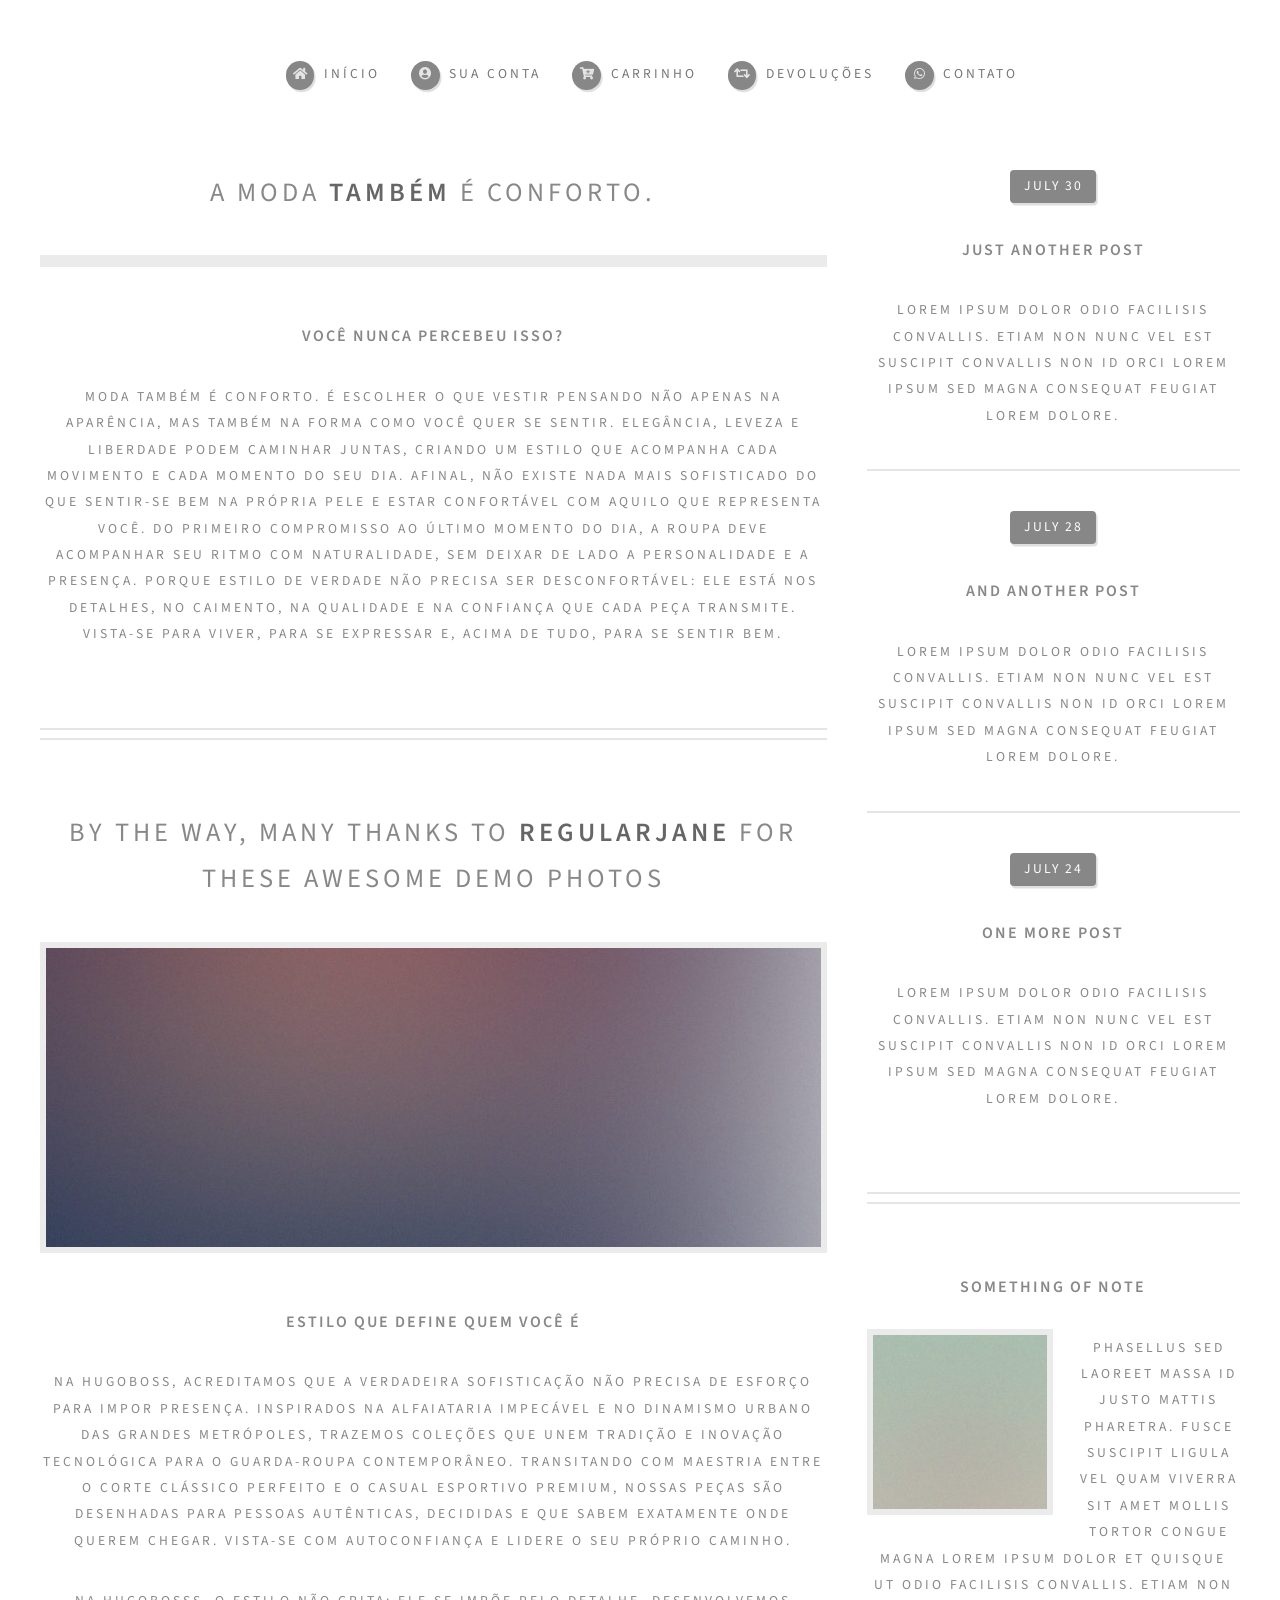
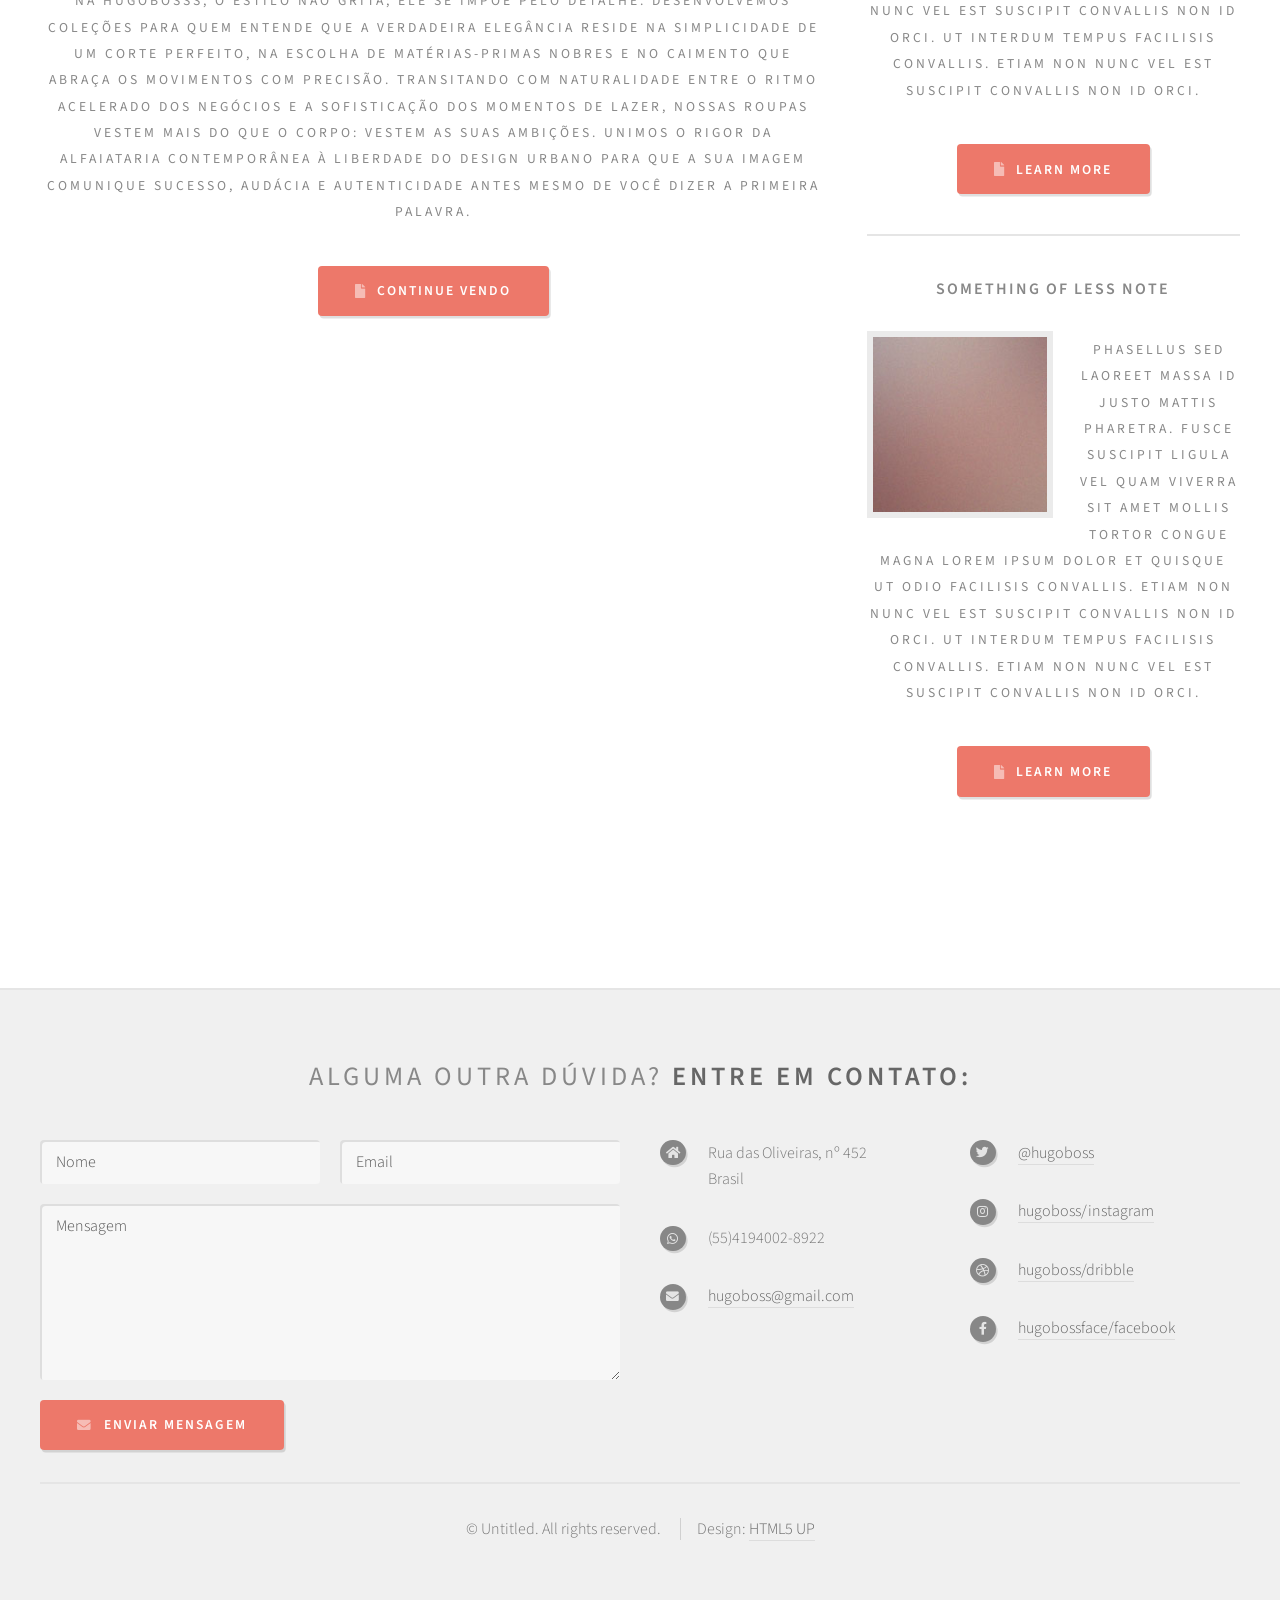
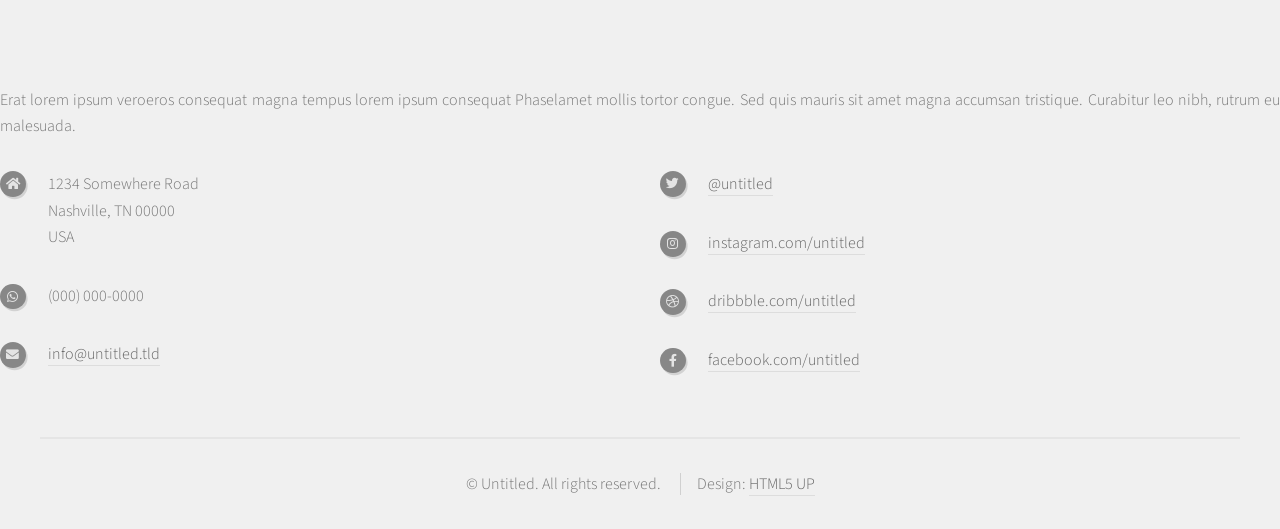
==== commit da6a514c: "Add files via upload subindo código 3.0" ====
--- a/lorota.html
+++ b/lorota.html
@@ -56,28 +56,22 @@
 										for these awesome demo photos</a></h2>
 							</header>
 							<a href="#" class="image featured"><img src="images/pic05.jpg" alt="" /></a>
-							<h3>You should probably check out her work</h3>
-							<p>Phasellus laoreet massa id justo mattis pharetra. Fusce suscipit
-								ligula vel quam viverra sit amet mollis tortor congue. Sed quis mauris
-								sit amet magna accumsan tristique. Curabitur leo nibh, rutrum eu malesuada
-								in, tristique at erat lorem ipsum dolor sit amet lorem ipsum sed consequat
-								consequat magna tempus lorem ipsum consequat Phasellus laoreet massa id
-								in, tristique at erat lorem ipsum dolor sit amet lorem ipsum sed consequat
-								magna tempus veroeros lorem sed tempus aliquam lorem ipsum veroeros
-								consequat magna tempus lorem ipsum consequat Phasellus laoreet massa id
-								justo mattis pharetra. Fusce suscipit ligula vel quam viverra sit amet
-								mollis tortor congue. Sed quis mauris sit amet magna accumsan tristique.
-								Curabitur leo nibh, rutrum malesuada.</p>
-							<p>Erat lorem ipsum veroeros consequat magna tempus lorem ipsum consequat
-								Phasellus laoreet massa id justo mattis pharetra. Fusce suscipit ligula
-								vel quam viverra sit amet mollis tortor congue. Sed quis mauris sit amet
-								magna accumsan tristique. Curabitur leo nibh, rutrum eu malesuada in,
-								tristique at erat. Curabitur leo nibh, rutrum eu malesuada in, tristique
-								at erat lorem ipsum dolor sit amet lorem ipsum sed consequat magna
-								tempus veroeros lorem sed tempus aliquam lorem ipsum veroeros consequat
-								magna tempus.</p>
+							<h3>Estilo que define quem você é</h3>
+							<p>Na Hugoboss, acreditamos que a verdadeira sofisticação não precisa de esforço para impor presença.
+								 Inspirados na alfaiataria impecável e no dinamismo urbano das grandes metrópoles, trazemos coleções
+								  que unem tradição e inovação tecnológica para o guarda-roupa contemporâneo. Transitando com maestria 
+								  entre o corte clássico perfeito e o casual esportivo premium, nossas peças são desenhadas para pessoas 
+								  autênticas, decididas e que sabem exatamente onde querem chegar. Vista-se com autoconfiança e lidere o seu próprio caminho.
+							</p>
+							<p>Na hugobosss, o estilo não grita; ele se impõe pelo detalhe. Desenvolvemos coleções para quem entende que 
+								a verdadeira elegância reside na simplicidade de um corte perfeito, na escolha de matérias-primas nobres
+								 e no caimento que abraça os movimentos com precisão.
+								Transitando com naturalidade entre o ritmo acelerado dos negócios e a sofisticação dos momentos de lazer,
+								 nossas roupas vestem mais do que o corpo: vestem as suas ambições. Unimos o rigor da alfaiataria contemporânea
+								  à liberdade do design urbano para que a sua imagem comunique sucesso, audácia e autenticidade antes mesmo de 
+								  você dizer a primeira palavra.</p>
 							<ul class="actions">
-								<li><a href="#" class="button icon solid fa-file">Continue Reading</a></li>
+								<li><a href="#" class="button icon solid fa-file">Continue vendo</a></li>
 							</ul>
 						</article>
 
@@ -228,32 +222,78 @@
 
 
 <!-- Footer -->
-		<section id="footer">
-			<div class="container">
-				<header>
-					<h2>Questions or comments? <strong>Get in touch:</strong></h2>
-				</header>
-				<div class="row">
-					<div class="col-6 col-12-medium">
-						<section>
-							<form method="post" action="#">
-								<div class="row gtr-50">
-									<div class="col-6 col-12-small">
-										<input name="name" placeholder="Name" type="text" />
+				<!-- Footer -->
+				<section id="footer">
+					<div class="container">
+						<header>
+							<h2>Alguma outra dúvida? <strong>Entre em contato:</strong></h2>
+						</header>
+						<div class="row">
+							<div class="col-6 col-12-medium">
+								<section>
+									<form method="post" action="#">
+										<div class="row gtr-50">
+											<div class="col-6 col-12-small">
+												<input name="nome" placeholder="Nome" type="text" />
+											</div>
+											<div class="col-6 col-12-small">
+												<input name="email" placeholder="Email" type="text" />
+											</div>
+											<div class="col-12">
+												<textarea name="mensagem" placeholder="Mensagem"></textarea>
+											</div>
+											<div class="col-12">
+												<a href="#" class="form-button-submit button icon solid fa-envelope">Enviar mensagem</a>
+											</div>
+										</div>
+									</form>
+								</section>
+							</div>
+							<div class="col-6 col-12-medium">
+								<section>
+									<div class="row">
+										<div class="col-6 col-12-small">
+											<ul class="icons">
+												<li class="icon solid fa-home">
+													Rua das Oliveiras, nº 452<br />
+													Brasil
+												</li>
+												<li class="icon brands fa-whatsapp">
+													(55)4194002-8922
+												</li>
+												<li class="icon solid fa-envelope">
+													<a href="#">hugoboss@gmail.com</a>
+												</li>
+											</ul>
+										</div>
+										<div class="col-6 col-12-small">
+											<ul class="icons">
+												<li class="icon brands fa-twitter">
+													<a href="#">@hugoboss</a>
+												</li>
+												<li class="icon brands fa-instagram">
+													<a href="#">hugoboss/instagram</a>
+												</li>
+												<li class="icon brands fa-dribbble">
+													<a href="#">hugoboss/dribble</a>
+												</li>
+												<li class="icon brands fa-facebook-f">
+													<a href="#">hugobossface/facebook</a>
+												</li>
+											</ul>
+										</div>
 									</div>
-									<div class="col-6 col-12-small">
-										<input name="email" placeholder="Email" type="text" />
-									</div>
-									<div class="col-12">
-										<textarea name="message" placeholder="Message"></textarea>
-									</div>
-									<div class="col-12">
-										<a href="#" class="form-button-submit button icon solid fa-envelope">Send
-											Message</a>
-									</div>
-								</div>
-							</form>
-						</section>
+								</section>
+							</div>
+						</div>
+					</div>
+					<div id="copyright" class="container">
+						<ul class="links">
+							<li>&copy; Untitled. All rights reserved.</li>
+							<li>Design: <a href="http://html5up.net">HTML5 UP</a></li>
+						</ul>
+					</div>
+				</section>
 					</div>
 					<div class="col-6 col-12-medium">
 						<section>
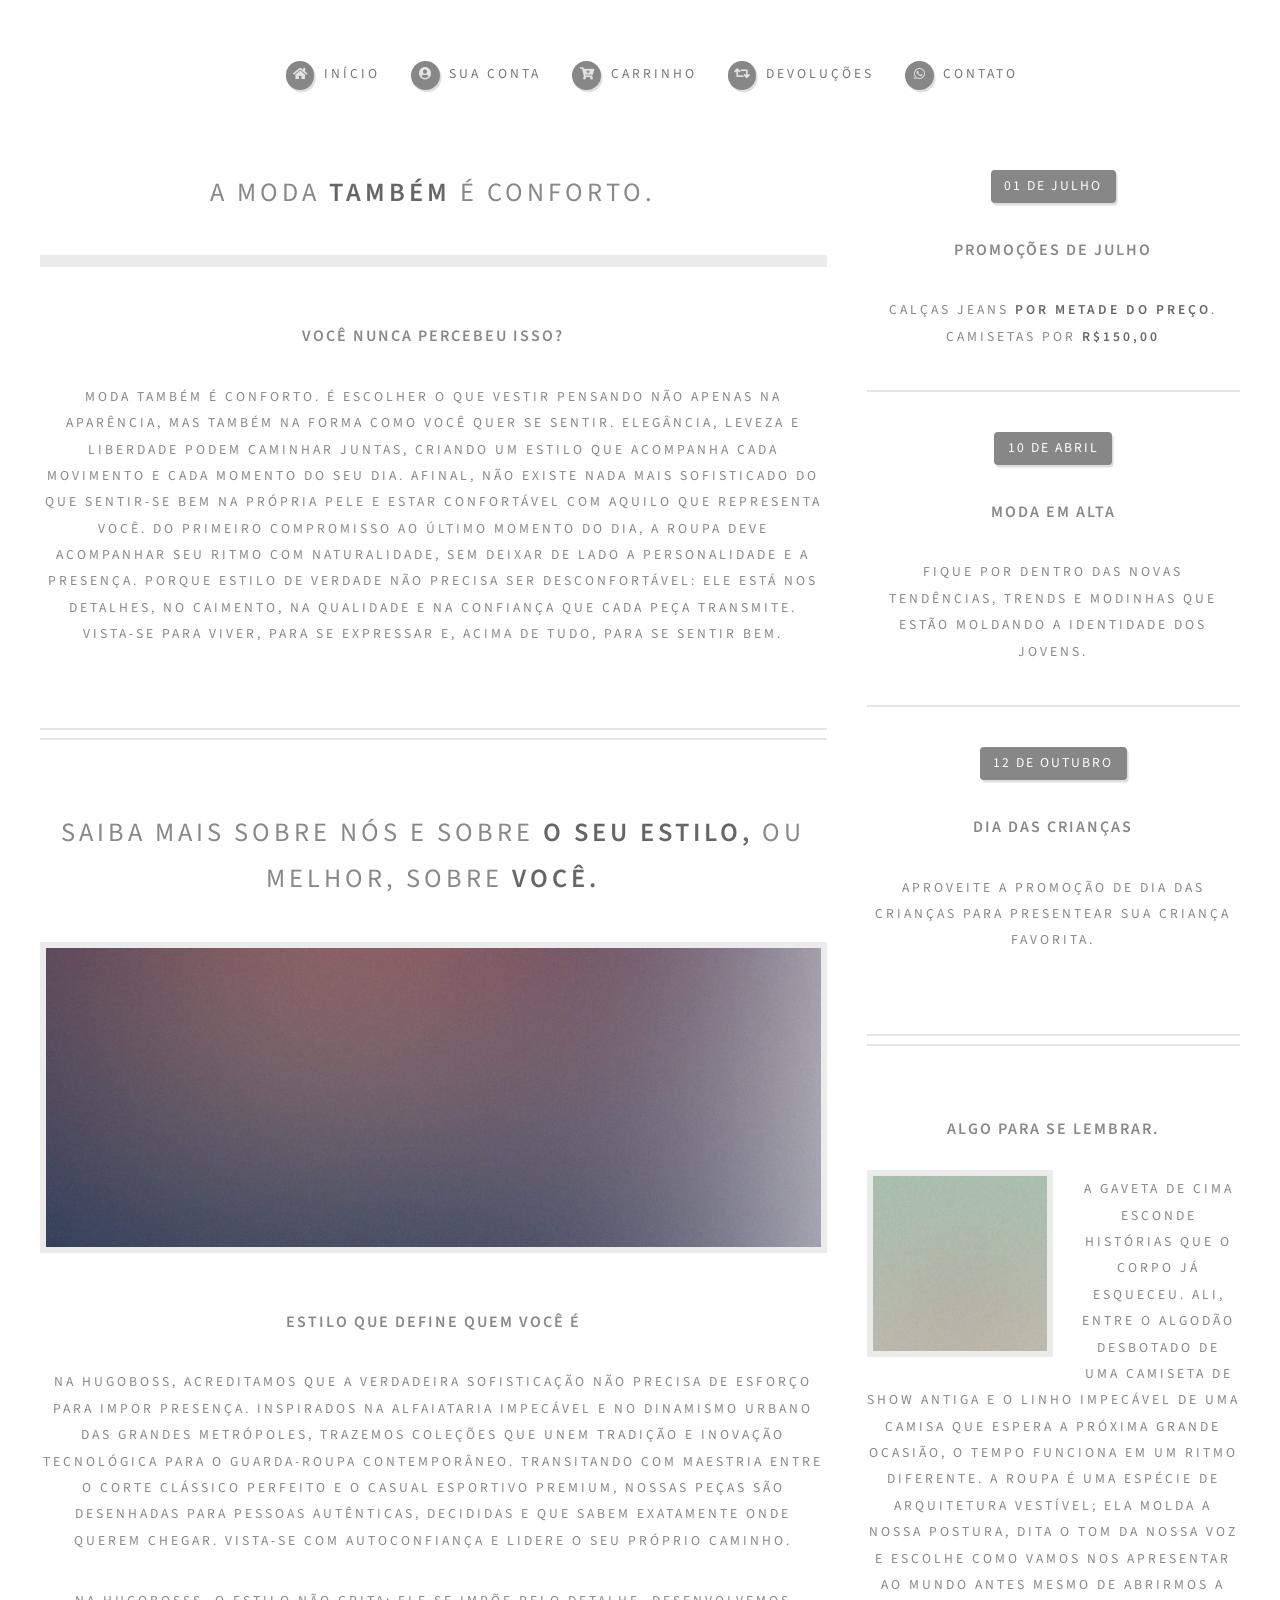
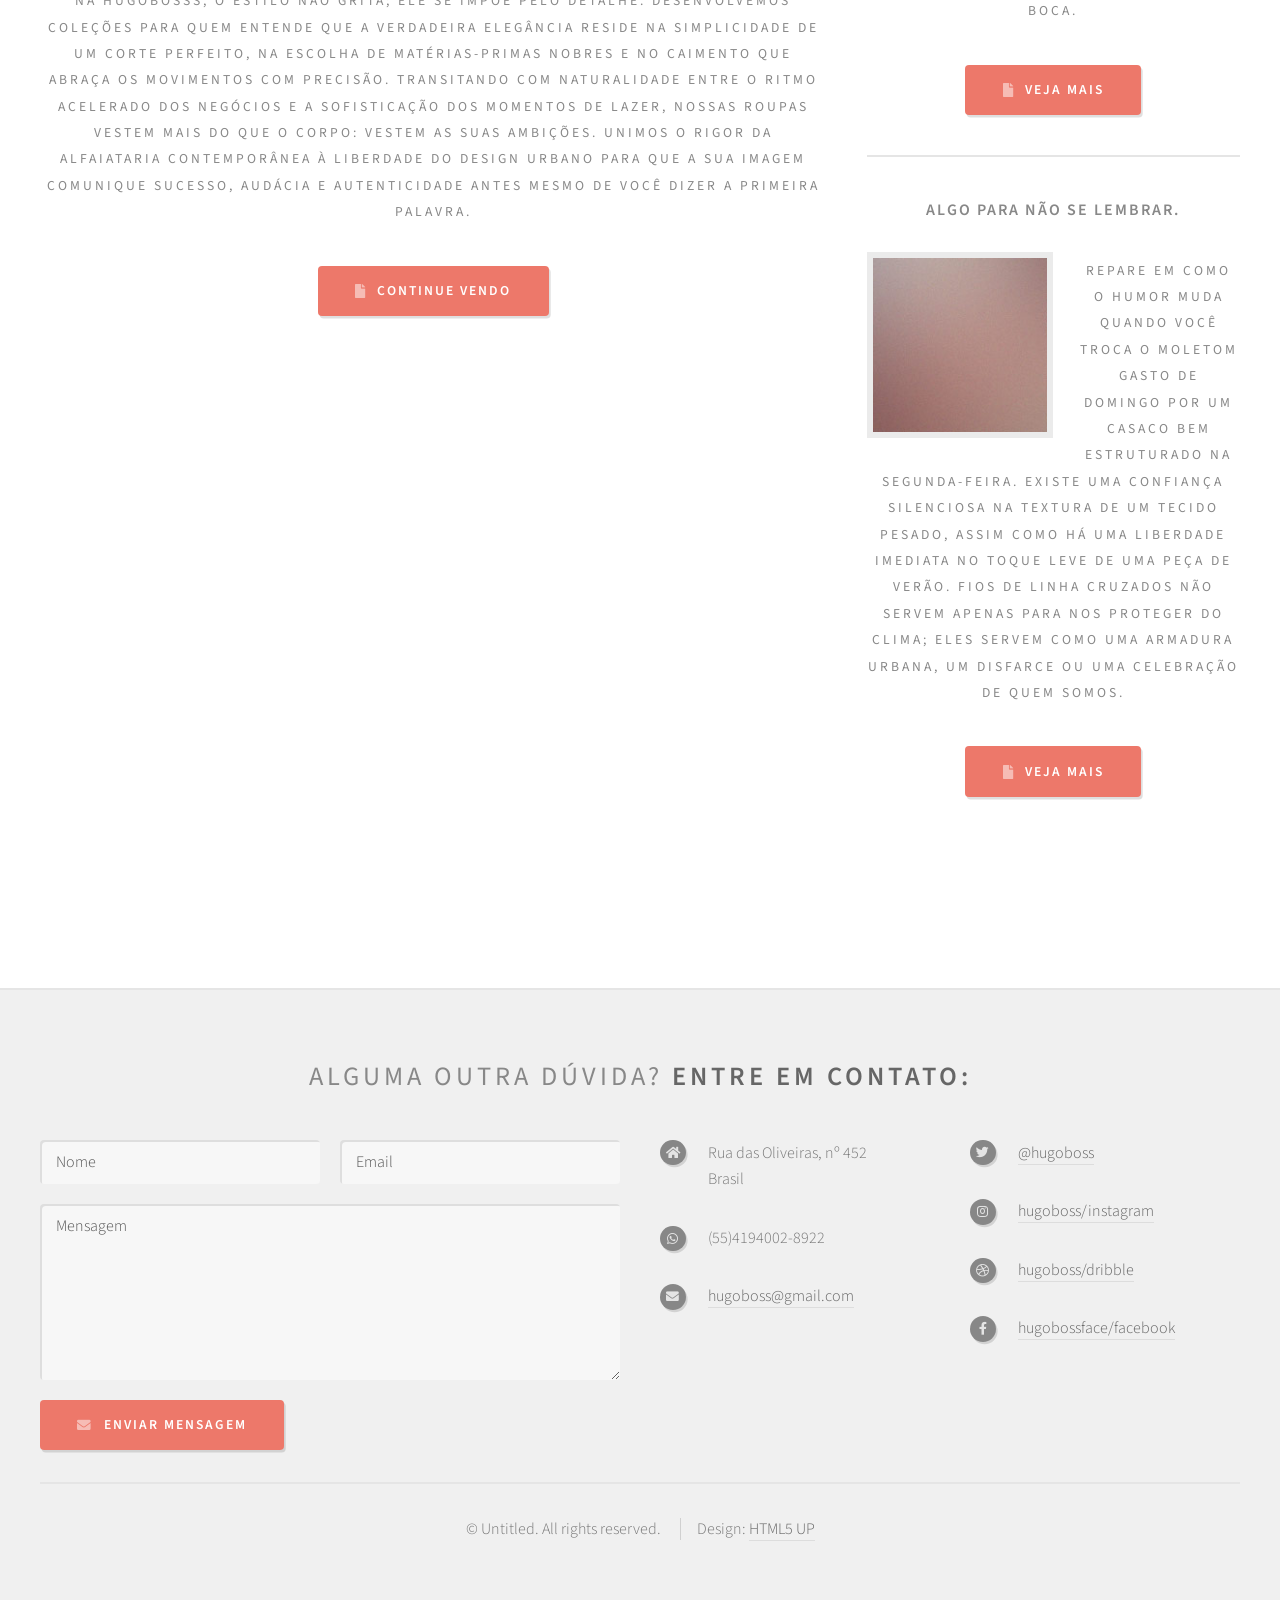
==== commit e136bcc9: "Subindo código 4.0 Subindo código 4.0" ====
--- a/lorota.html
+++ b/lorota.html
@@ -52,8 +52,8 @@
 						<!-- Post -->
 						<article class="box post">
 							<header>
-								<h2><a href="#">By the way, many thanks to <strong>regularjane</strong>
-										for these awesome demo photos</a></h2>
+								<h2><a href="#">Saiba mais sobre nós e sobre<strong> o seu estilo,</strong>
+										ou melhor, sobre <strong>você.</strong></a></h2>
 							</header>
 							<a href="#" class="image featured"><img src="images/pic05.jpg" alt="" /></a>
 							<h3>Estilo que define quem você é</h3>
@@ -88,12 +88,10 @@
 									<!-- Excerpt -->
 									<article class="box excerpt">
 										<header>
-											<span class="date">July 30</span>
-											<h3><a href="#">Just another post</a></h3>
-										</header>
-										<p>Lorem ipsum dolor odio facilisis convallis. Etiam non nunc vel est
-											suscipit convallis non id orci lorem ipsum sed magna consequat feugiat lorem
-											dolore.</p>
+											<span class="date">01 de Julho</span>
+											<h3><a href="">Promoções de Julho</a></h3>
+										</header>
+										<p>Calças Jeans<strong> por metade do preço</strong>.<br>Camisetas por <strong>R$150,00</strong></p>
 									</article>
 
 								</li>
@@ -102,12 +100,11 @@
 									<!-- Excerpt -->
 									<article class="box excerpt">
 										<header>
-											<span class="date">July 28</span>
-											<h3><a href="#">And another post</a></h3>
-										</header>
-										<p>Lorem ipsum dolor odio facilisis convallis. Etiam non nunc vel est
-											suscipit convallis non id orci lorem ipsum sed magna consequat feugiat lorem
-											dolore.</p>
+											<span class="date">10 de Abril</span>
+											<h3><a href="#">Moda em alta</a></h3>
+										</header>
+										<p>Fique por dentro das novas tendências, trends e modinhas que estão
+											moldando a identidade dos jovens. </p>
 									</article>
 
 								</li>
@@ -116,12 +113,12 @@
 									<!-- Excerpt -->
 									<article class="box excerpt">
 										<header>
-											<span class="date">July 24</span>
-											<h3><a href="#">One more post</a></h3>
-										</header>
-										<p>Lorem ipsum dolor odio facilisis convallis. Etiam non nunc vel est
-											suscipit convallis non id orci lorem ipsum sed magna consequat feugiat lorem
-											dolore.</p>
+											<span class="date">12 de Outubro</span>
+											<h3><a href="#">Dia das Crianças</a></h3>
+										</header>
+										<p>Aproveite a promoção de dia das crianças para
+											presentear sua criança favorita.
+										</p>
 									</article>
 
 								</li>
@@ -136,19 +133,18 @@
 									<!-- Highlight -->
 									<article class="box highlight">
 										<header>
-											<h3><a href="#">Something of note</a></h3>
+											<h3><a href="#">Algo para se lembrar.</a></h3>
 										</header>
 										<a href="#" class="image left"><img src="images/pic06.jpg" alt="" /></a>
-										<p>Phasellus sed laoreet massa id justo mattis pharetra. Fusce suscipit ligula
-											vel quam
-											viverra sit amet mollis tortor congue magna lorem ipsum dolor et quisque ut
-											odio facilisis
-											convallis. Etiam non nunc vel est suscipit convallis non id orci. Ut
-											interdum tempus
-											facilisis convallis. Etiam non nunc vel est suscipit convallis non id orci.
+										<p>A gaveta de cima esconde histórias que o corpo já esqueceu. Ali,
+											 entre o algodão desbotado de uma camiseta de show antiga e o linho impecável
+											  de uma camisa que espera a próxima grande ocasião, o tempo funciona em um ritmo 
+											  diferente. A roupa é uma espécie de arquitetura vestível; ela molda a nossa postura,
+											   dita o tom da nossa voz e escolhe como vamos nos apresentar ao mundo antes mesmo 
+											   de abrirmos a boca.
 										</p>
 										<ul class="actions">
-											<li><a href="#" class="button icon solid fa-file">Learn More</a></li>
+											<li><a href="#" class="button icon solid fa-file">Veja mais</a></li>
 										</ul>
 									</article>
 
@@ -158,19 +154,17 @@
 									<!-- Highlight -->
 									<article class="box highlight">
 										<header>
-											<h3><a href="#">Something of less note</a></h3>
+											<h3><a href="#">Algo para não se lembrar.</a></h3>
 										</header>
 										<a href="#" class="image left"><img src="images/pic07.jpg" alt="" /></a>
-										<p>Phasellus sed laoreet massa id justo mattis pharetra. Fusce suscipit ligula
-											vel quam
-											viverra sit amet mollis tortor congue magna lorem ipsum dolor et quisque ut
-											odio facilisis
-											convallis. Etiam non nunc vel est suscipit convallis non id orci. Ut
-											interdum tempus
-											facilisis convallis. Etiam non nunc vel est suscipit convallis non id orci.
+										<p>Repare em como o humor muda quando você troca o moletom gasto de domingo 
+											por um casaco bem estruturado na segunda-feira. Existe uma confiança silenciosa 
+											na textura de um tecido pesado, assim como há uma liberdade imediata no toque leve 
+											de uma peça de verão. Fios de linha cruzados não servem apenas para nos proteger do
+											 clima; eles servem como uma armadura urbana, um disfarce ou uma celebração de quem somos.
 										</p>
 										<ul class="actions">
-											<li><a href="#" class="button icon solid fa-file">Learn More</a></li>
+											<li><a href="#" class="button icon solid fa-file">Veja mais</a></li>
 										</ul>
 									</article>
 
@@ -219,116 +213,63 @@
 
 		</section>	
 
-
-
-<!-- Footer -->
-				<!-- Footer -->
-				<section id="footer">
-					<div class="container">
-						<header>
-							<h2>Alguma outra dúvida? <strong>Entre em contato:</strong></h2>
-						</header>
-						<div class="row">
-							<div class="col-6 col-12-medium">
-								<section>
-									<form method="post" action="#">
-										<div class="row gtr-50">
-											<div class="col-6 col-12-small">
-												<input name="nome" placeholder="Nome" type="text" />
-											</div>
-											<div class="col-6 col-12-small">
-												<input name="email" placeholder="Email" type="text" />
-											</div>
-											<div class="col-12">
-												<textarea name="mensagem" placeholder="Mensagem"></textarea>
-											</div>
-											<div class="col-12">
-												<a href="#" class="form-button-submit button icon solid fa-envelope">Enviar mensagem</a>
-											</div>
-										</div>
-									</form>
-								</section>
-							</div>
-							<div class="col-6 col-12-medium">
-								<section>
-									<div class="row">
-										<div class="col-6 col-12-small">
-											<ul class="icons">
-												<li class="icon solid fa-home">
-													Rua das Oliveiras, nº 452<br />
-													Brasil
-												</li>
-												<li class="icon brands fa-whatsapp">
-													(55)4194002-8922
-												</li>
-												<li class="icon solid fa-envelope">
-													<a href="#">hugoboss@gmail.com</a>
-												</li>
-											</ul>
-										</div>
-										<div class="col-6 col-12-small">
-											<ul class="icons">
-												<li class="icon brands fa-twitter">
-													<a href="#">@hugoboss</a>
-												</li>
-												<li class="icon brands fa-instagram">
-													<a href="#">hugoboss/instagram</a>
-												</li>
-												<li class="icon brands fa-dribbble">
-													<a href="#">hugoboss/dribble</a>
-												</li>
-												<li class="icon brands fa-facebook-f">
-													<a href="#">hugobossface/facebook</a>
-												</li>
-											</ul>
-										</div>
+		<!-- Footer -->
+		<section id="footer">
+			<div class="container">
+				<header>
+					<h2>Alguma outra dúvida? <strong>Entre em contato:</strong></h2>
+				</h	eader>
+				<div class="row">
+					<div class="col-6 col-12-medium">
+						<section>
+							<form method="post" action="#">
+								<div class="row gtr-50">
+									<div class="col-6 col-12-small">
+										<input name="nome" placeholder="Nome" type="text" />
 									</div>
-								</section>
-							</div>
-						</div>
-					</div>
-					<div id="copyright" class="container">
-						<ul class="links">
-							<li>&copy; Untitled. All rights reserved.</li>
-							<li>Design: <a href="http://html5up.net">HTML5 UP</a></li>
-						</ul>
-					</div>
-				</section>
+									<div class="col-6 col-12-small">
+										<input name="email" placeholder="Email" type="text" />
+									</div>
+									<div class="col-12">
+										<textarea name="mensagem" placeholder="Mensagem"></textarea>
+									</div>
+									<div class="col-12">
+										<a href="#" class="form-button-submit button icon solid fa-envelope">Enviar mensagem</a>
+									</div>
+								</div>
+							</form>
+						</section>
 					</div>
 					<div class="col-6 col-12-medium">
 						<section>
-							<p>Erat lorem ipsum veroeros consequat magna tempus lorem ipsum consequat Phaselamet
-								mollis tortor congue. Sed quis mauris sit amet magna accumsan tristique. Curabitur
-								leo nibh, rutrum eu malesuada.</p>
 							<div class="row">
 								<div class="col-6 col-12-small">
 									<ul class="icons">
 										<li class="icon solid fa-home">
-											1234 Somewhere Road<br />
-											Nashville, TN 00000<br />
-											USA
+											Rua das Oliveiras, nº 452<br />
+											Brasil
 										</li>
 										<li class="icon brands fa-whatsapp">
-											(000) 000-0000
+											(55)4194002-8922
 										</li>
 										<li class="icon solid fa-envelope">
-											<a href="#">info@untitled.tld</a>
+											<a href="#">hugoboss@gmail.com</a>
 										</li>
 									</ul>
 								</div>
 								<div class="col-6 col-12-small">
 									<ul class="icons">
 										<li class="icon brands fa-twitter">
-											<a href="#">@untitled</a>
+											<a href="#">@hugoboss</a>
 										</li>
 										<li class="icon brands fa-instagram">
-											<a href="#">instagram.com/untitled</a>
+											<a href="#">hugoboss/instagram</a>
 										</li>
 										<li class="icon brands fa-dribbble">
-											<a href="#">dribbble.com/untitled</a>
+											<a href="#">hugoboss/dribble</a>
 										</li>
 										<li class="icon brands fa-facebook-f">
-											<a href="#">facebook.com/untitled</a>
+											<a href="#">hugobossface/facebook</a>
 										</li>
 									</ul>
 								</div>
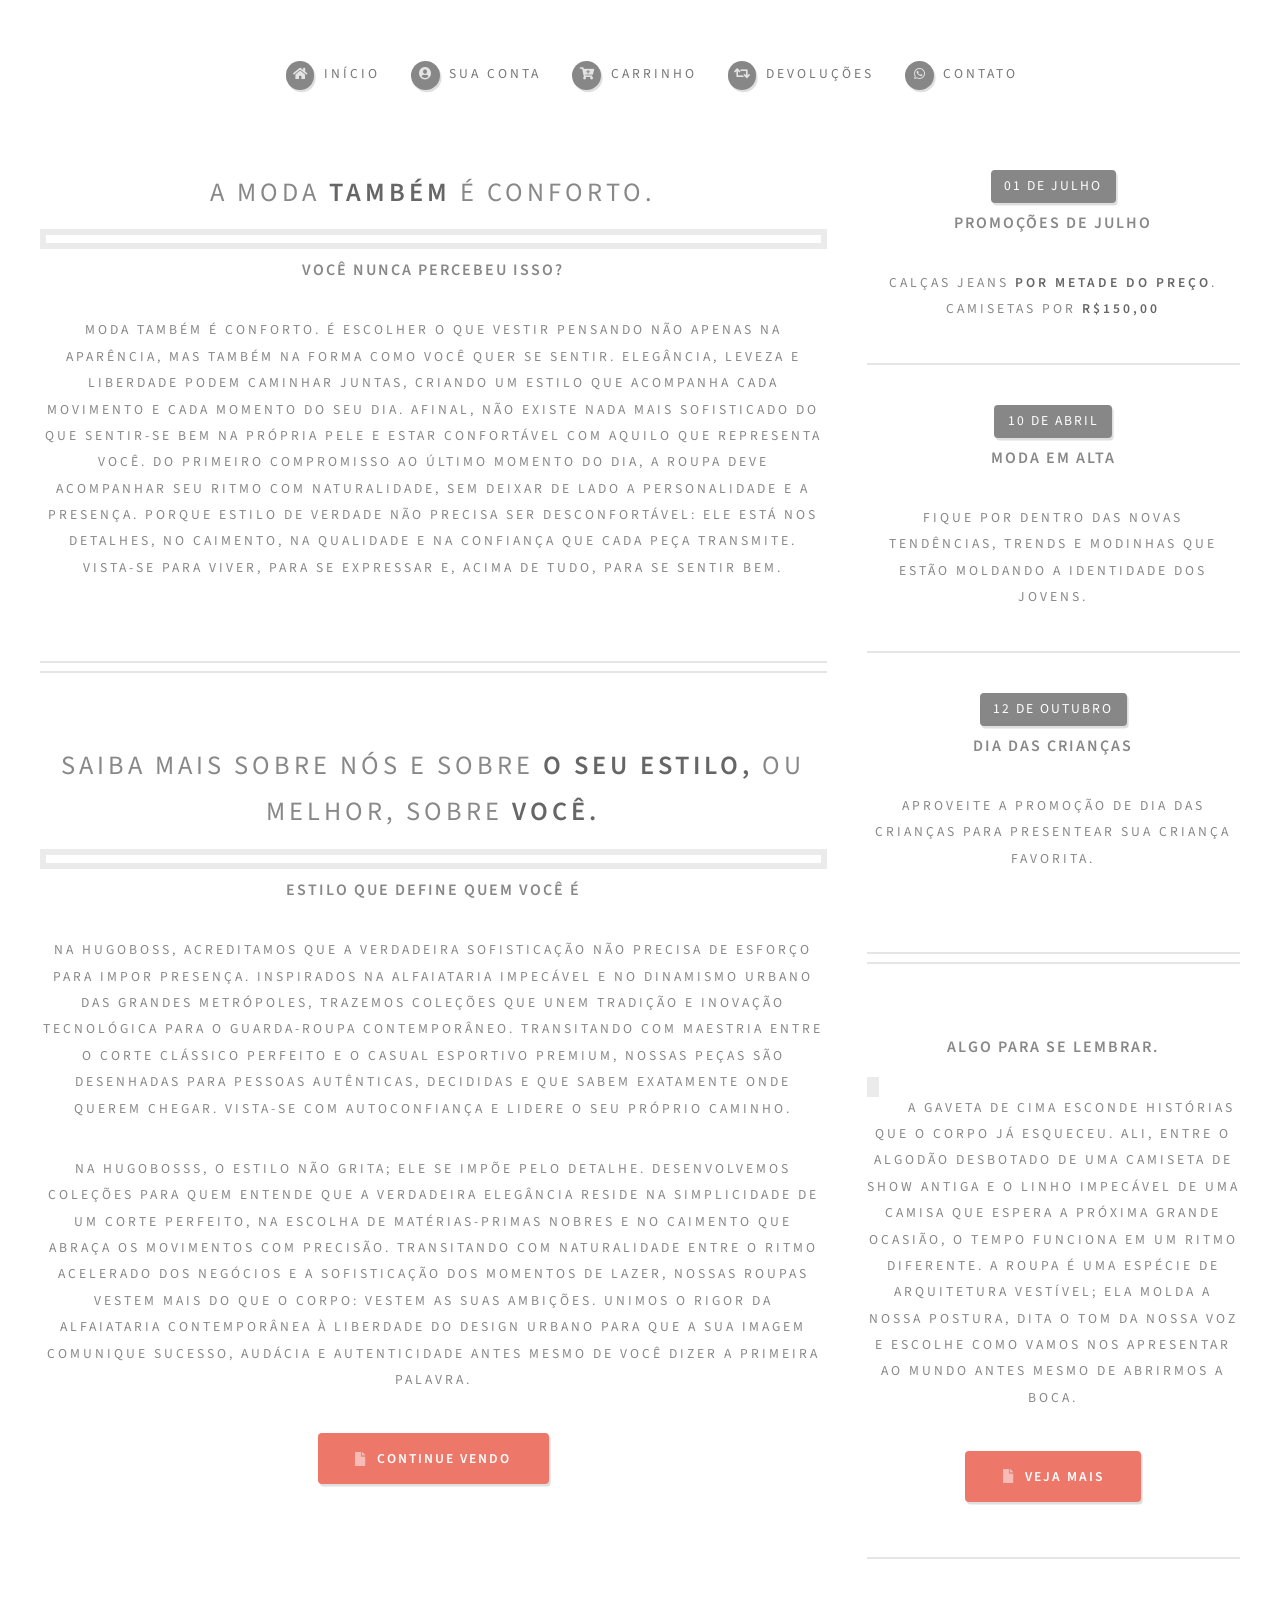
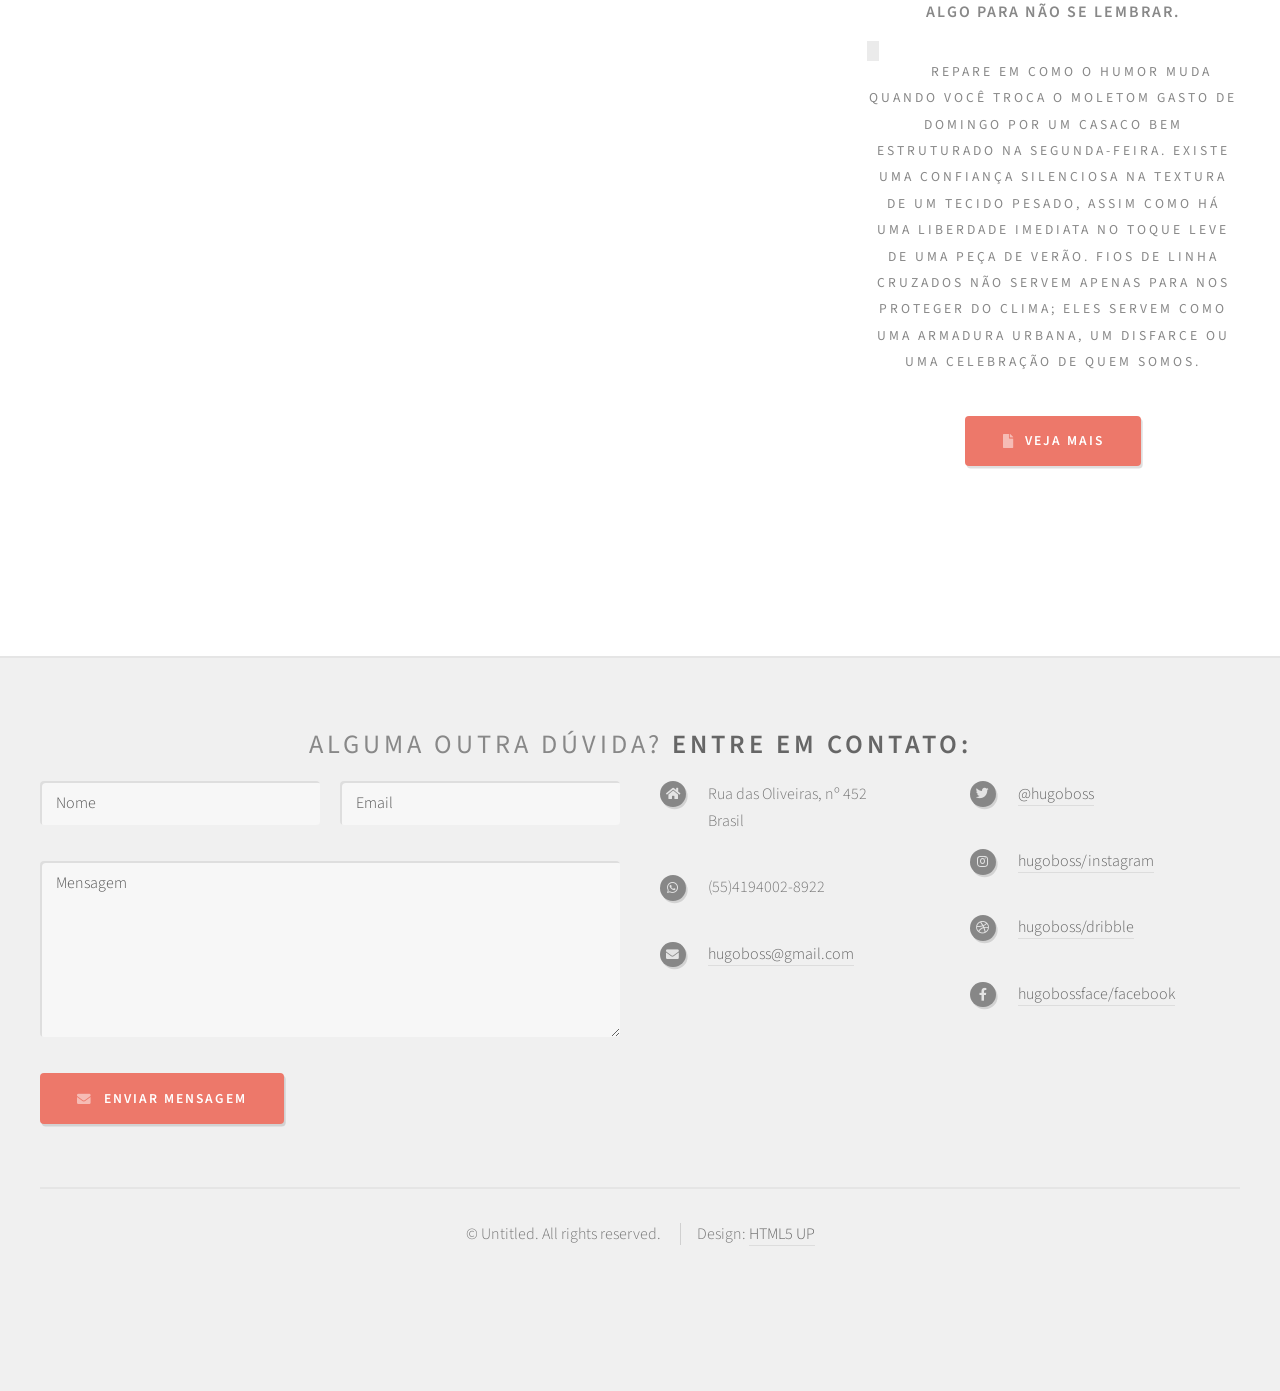
==== commit fb5400ff: "Subindo código 5.0 Subindo código 5.0" ====
--- a/lorota.html
+++ b/lorota.html
@@ -55,7 +55,7 @@
 								<h2><a href="#">Saiba mais sobre nós e sobre<strong> o seu estilo,</strong>
 										ou melhor, sobre <strong>você.</strong></a></h2>
 							</header>
-							<a href="#" class="image featured"><img src="images/pic05.jpg" alt="" /></a>
+							<a href="#" class="image featured"><img src="https://encrypted-tbn0.gstatic.com/images?q=tbn:ANd9GcQfZxM1xoT4mJlJwUF6G9LbOIEhfoFUmT1l1JfBAHwJpg&s=10" alt="" /></a>
 							<h3>Estilo que define quem você é</h3>
 							<p>Na Hugoboss, acreditamos que a verdadeira sofisticação não precisa de esforço para impor presença.
 								 Inspirados na alfaiataria impecável e no dinamismo urbano das grandes metrópoles, trazemos coleções
@@ -135,7 +135,7 @@
 										<header>
 											<h3><a href="#">Algo para se lembrar.</a></h3>
 										</header>
-										<a href="#" class="image left"><img src="images/pic06.jpg" alt="" /></a>
+										<a href="#" class="image left"><img src="https://encrypted-tbn0.gstatic.com/images?q=tbn:ANd9GcSJskOBPsxljgKbKt2oFOsprzshfYHe_qPJ8GJHdyHy2FGBTCoLnSbALgGH&s=10" alt="" /></a>
 										<p>A gaveta de cima esconde histórias que o corpo já esqueceu. Ali,
 											 entre o algodão desbotado de uma camiseta de show antiga e o linho impecável
 											  de uma camisa que espera a próxima grande ocasião, o tempo funciona em um ritmo 
@@ -156,7 +156,7 @@
 										<header>
 											<h3><a href="#">Algo para não se lembrar.</a></h3>
 										</header>
-										<a href="#" class="image left"><img src="images/pic07.jpg" alt="" /></a>
+										<a href="#" class="image left"><img src="https://encrypted-tbn0.gstatic.com/images?q=tbn:ANd9GcSm8gd3-NjFvlronCxQmTTFlqkZpc4FFC1GIHunRRdL5g&s=10" alt="" /></a>
 										<p>Repare em como o humor muda quando você troca o moletom gasto de domingo 
 											por um casaco bem estruturado na segunda-feira. Existe uma confiança silenciosa 
 											na textura de um tecido pesado, assim como há uma liberdade imediata no toque leve 
--- a/assets/css/main.css
+++ b/assets/css/main.css
@@ -2702,4 +2702,11 @@
 					border-left: 0;
 				}
 
+	}
+	header, #header, .container {
+		margin-bottom: 0 !important;
+	}
+	
+	header *, #header * {
+		margin-bottom: 0.5em !important;
 	}
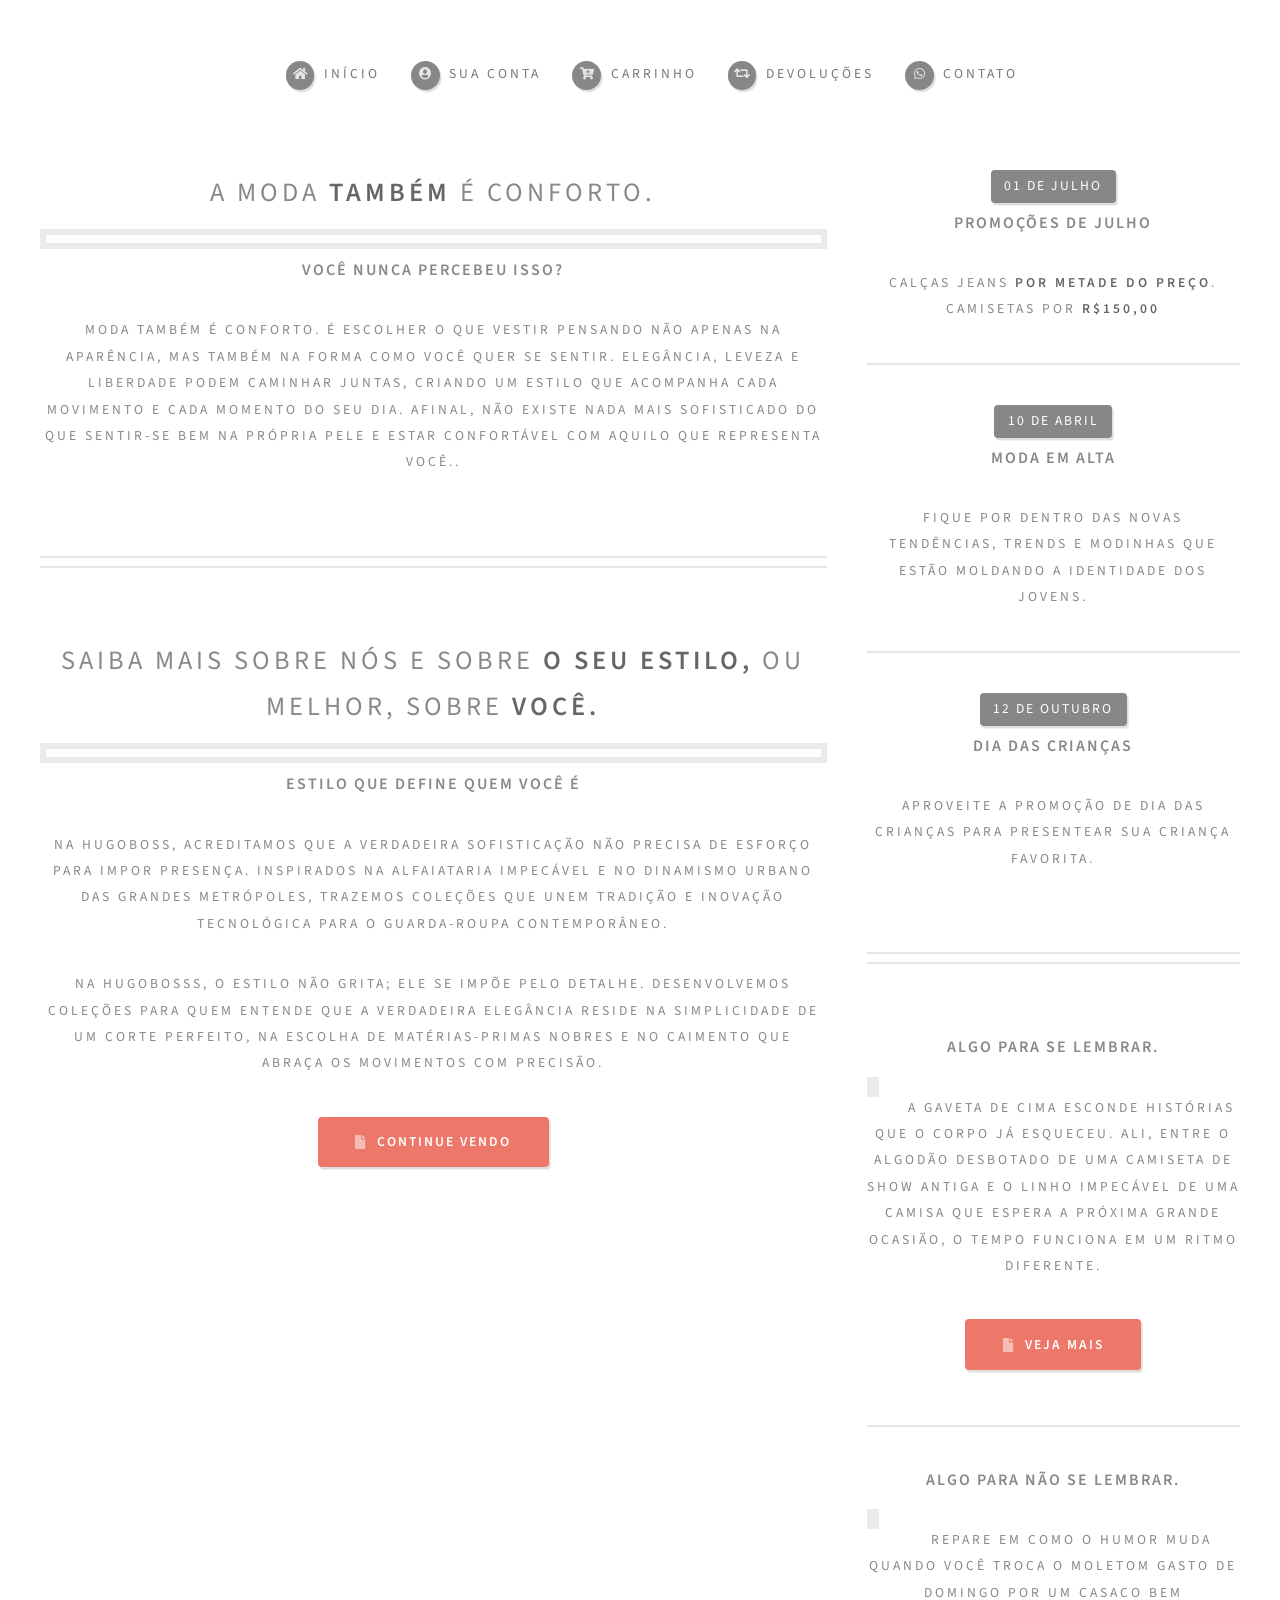
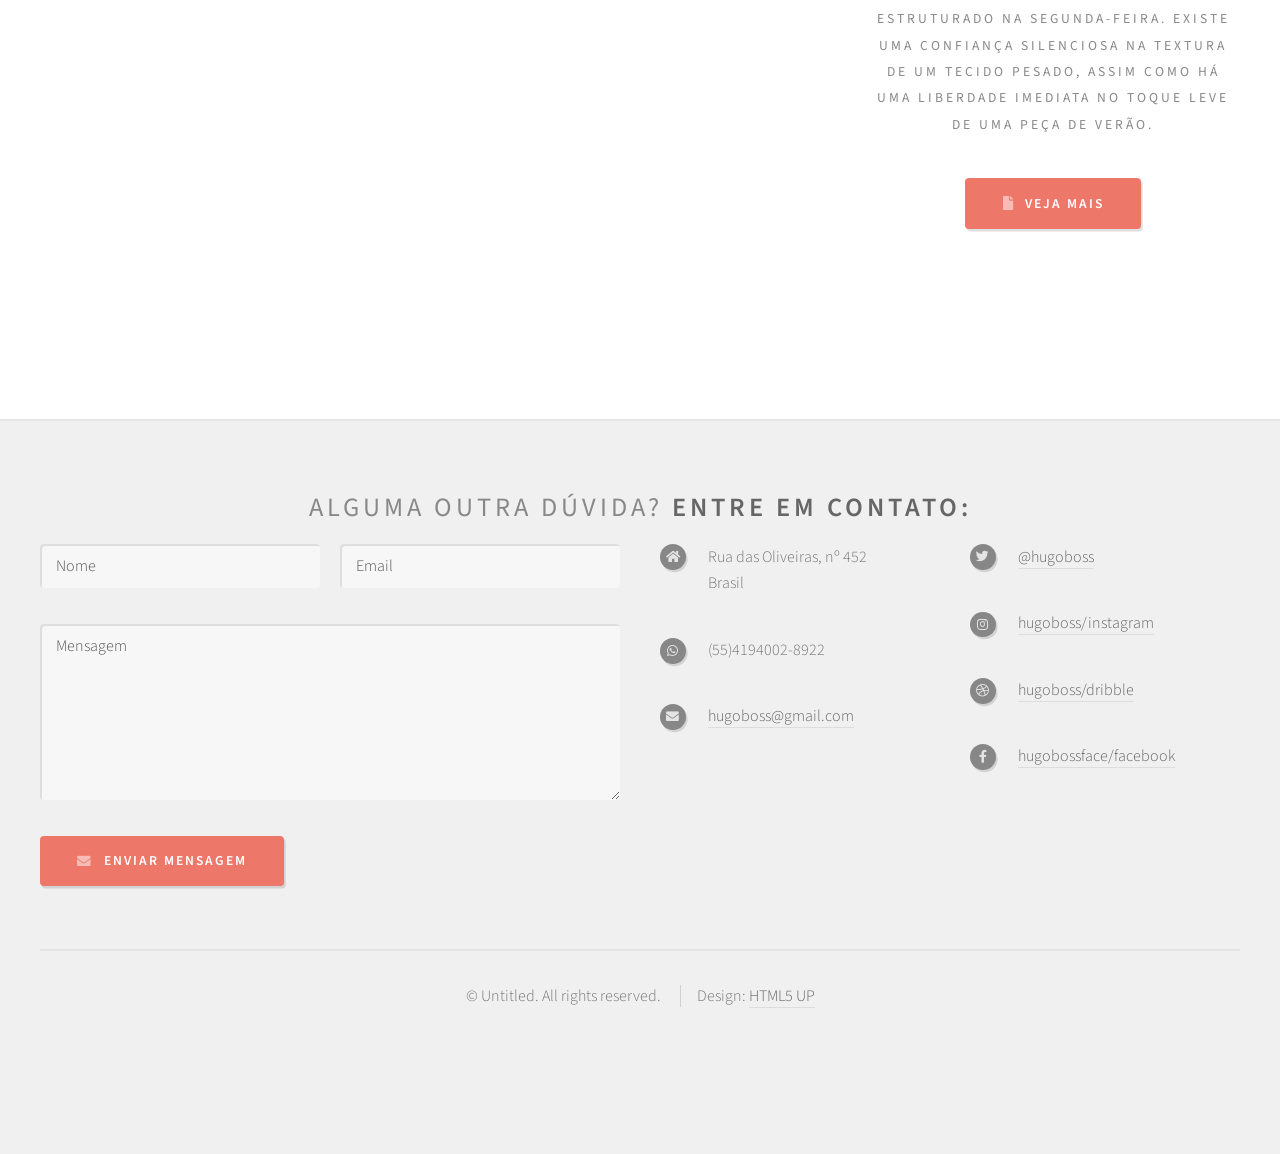
==== commit 2df732a8: "subindo código 7.0 subindo código 7.0" ====
--- a/lorota.html
+++ b/lorota.html
@@ -41,10 +41,7 @@
 								mas também na forma como você quer se sentir. Elegância, leveza e liberdade podem caminhar juntas, 
 								criando um estilo que acompanha cada movimento e cada momento do seu dia. Afinal, não existe nada 
 								mais sofisticado do que sentir-se bem na própria pele e estar confortável com aquilo que representa 
-								você. Do primeiro compromisso ao último momento do dia, a roupa deve acompanhar seu ritmo com 
-								naturalidade, sem deixar de lado a personalidade e a presença. Porque estilo de verdade não precisa ser 
-								desconfortável: ele está nos detalhes, no caimento, na qualidade e na confiança que cada peça transmite.
-								Vista-se para viver, para se expressar e, acima de tudo, para se sentir bem.</p>
+								você..</p>
 							<ul class="actions">
 							</ul>
 						</article>
@@ -59,17 +56,11 @@
 							<h3>Estilo que define quem você é</h3>
 							<p>Na Hugoboss, acreditamos que a verdadeira sofisticação não precisa de esforço para impor presença.
 								 Inspirados na alfaiataria impecável e no dinamismo urbano das grandes metrópoles, trazemos coleções
-								  que unem tradição e inovação tecnológica para o guarda-roupa contemporâneo. Transitando com maestria 
-								  entre o corte clássico perfeito e o casual esportivo premium, nossas peças são desenhadas para pessoas 
-								  autênticas, decididas e que sabem exatamente onde querem chegar. Vista-se com autoconfiança e lidere o seu próprio caminho.
+								  que unem tradição e inovação tecnológica para o guarda-roupa contemporâneo.
 							</p>
 							<p>Na hugobosss, o estilo não grita; ele se impõe pelo detalhe. Desenvolvemos coleções para quem entende que 
 								a verdadeira elegância reside na simplicidade de um corte perfeito, na escolha de matérias-primas nobres
-								 e no caimento que abraça os movimentos com precisão.
-								Transitando com naturalidade entre o ritmo acelerado dos negócios e a sofisticação dos momentos de lazer,
-								 nossas roupas vestem mais do que o corpo: vestem as suas ambições. Unimos o rigor da alfaiataria contemporânea
-								  à liberdade do design urbano para que a sua imagem comunique sucesso, audácia e autenticidade antes mesmo de 
-								  você dizer a primeira palavra.</p>
+								 e no caimento que abraça os movimentos com precisão.</p>
 							<ul class="actions">
 								<li><a href="#" class="button icon solid fa-file">Continue vendo</a></li>
 							</ul>
@@ -139,9 +130,7 @@
 										<p>A gaveta de cima esconde histórias que o corpo já esqueceu. Ali,
 											 entre o algodão desbotado de uma camiseta de show antiga e o linho impecável
 											  de uma camisa que espera a próxima grande ocasião, o tempo funciona em um ritmo 
-											  diferente. A roupa é uma espécie de arquitetura vestível; ela molda a nossa postura,
-											   dita o tom da nossa voz e escolhe como vamos nos apresentar ao mundo antes mesmo 
-											   de abrirmos a boca.
+											  diferente.
 										</p>
 										<ul class="actions">
 											<li><a href="#" class="button icon solid fa-file">Veja mais</a></li>
@@ -160,8 +149,7 @@
 										<p>Repare em como o humor muda quando você troca o moletom gasto de domingo 
 											por um casaco bem estruturado na segunda-feira. Existe uma confiança silenciosa 
 											na textura de um tecido pesado, assim como há uma liberdade imediata no toque leve 
-											de uma peça de verão. Fios de linha cruzados não servem apenas para nos proteger do
-											 clima; eles servem como uma armadura urbana, um disfarce ou uma celebração de quem somos.
+											de uma peça de verão.
 										</p>
 										<ul class="actions">
 											<li><a href="#" class="button icon solid fa-file">Veja mais</a></li>
